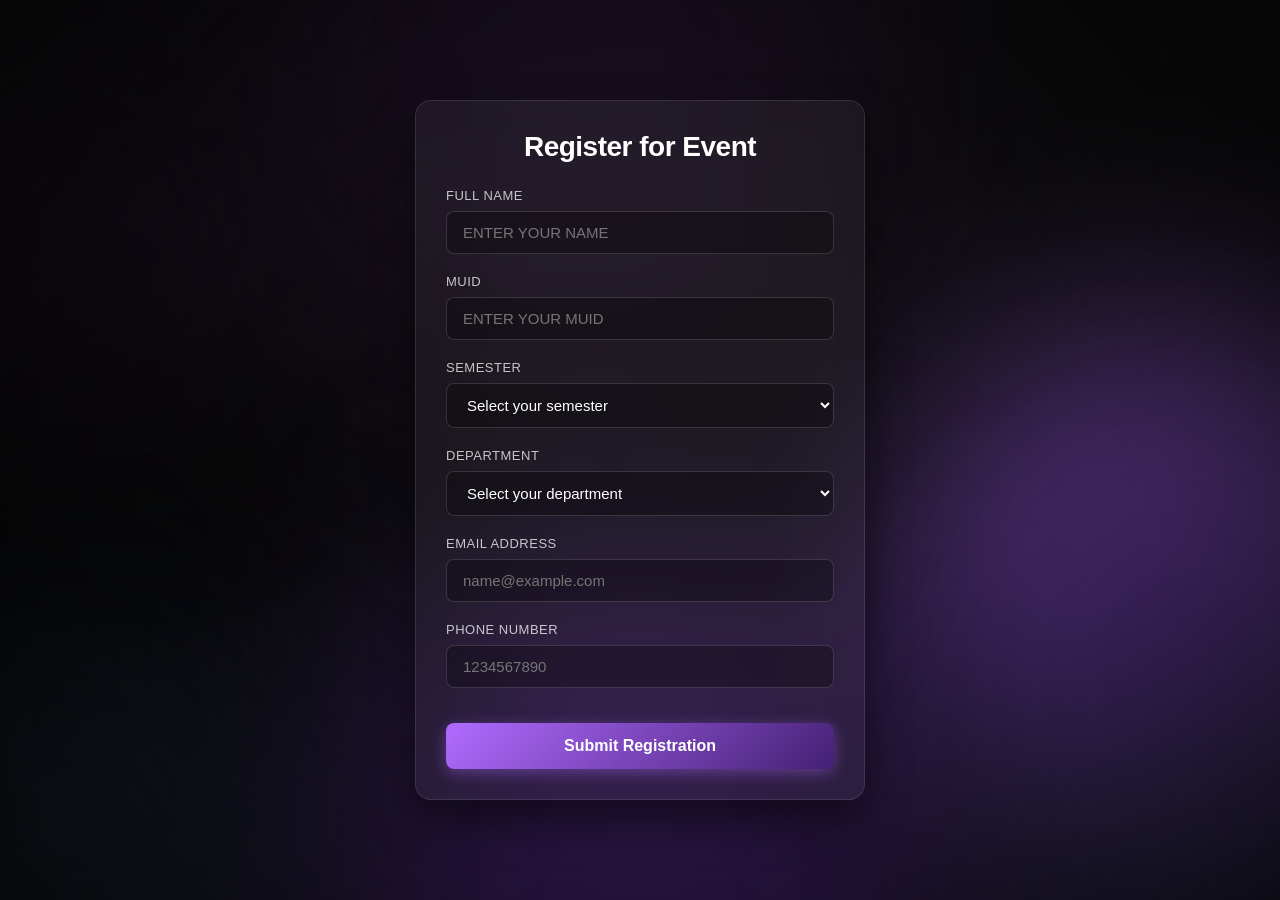
==== register.html @ e70f65ab "Add files via upload" ====
<!DOCTYPE html>
<html lang="en">
<head>
  <meta charset="UTF-8">
  <meta name="viewport" content="width=device-width, initial-scale=1.0">
  <title>REGISTER</title>
  <link rel="stylesheet" href="styles.css">
</head>
<body>

  <div class="container">
    <div id="blob1" class="blob"></div>
    <div id="blob2" class="blob"></div>
    <div id="blob3" class="blob"></div>
    <div id="blob4" class="blob"></div>
    <div id="blob5" class="blob"></div>
    <div id="blob6" class="blob"></div>
    <div id="blob7" class="blob"></div>
    <div id="blob8" class="blob"></div>
  </div>

  <div class="form-container">
    <h2 id="form-title">Student Details Form</h2>
    
    <form id="studentRegisterForm">
      <input type="hidden" id="eventName" name="eventName">
      <input type="hidden" id="eventCategory" name="eventCategory">
        
      <div class="form-group">
        <label for="name">Full Name</label>
        <input type="text" id="name" name="name" placeholder="ENTER YOUR NAME" required>
      </div>

      <div class="form-group">
        <label for="muid">MUID</label>
        <input type="text" id="muid" name="muid" placeholder="ENTER YOUR MUID" required>
      </div>

      <div class="form-group">
        <label for="semester">Semester</label>
        <select id="semester" name="semester" required>
          <option value="" disabled selected>Select your semester</option>
          <option value="S1">S1</option>
          <option value="S2">S2</option>
          <option value="S3">S3</option>
          <option value="S4">S4</option>
          <option value="S5">S5</option>
          <option value="S6">S6</option>
          <option value="S7">S7</option>
          <option value="S8">S8</option>
        </select>
      </div>

      <div class="form-group">
        <label for="department">Department</label>
        <select id="department" name="department" required>
          <option value="" disabled selected>Select your department</option>
          <option value="CSD">CSD</option>
          <option value="EC">EC</option>
          <option value="AE">AE</option>
          <option value="CE">CE</option>
          <option value="MECH">MECH</option>
        </select>
      </div>

      <div class="form-group">
        <label for="email">Email Address</label>
        <input type="email" id="email" name="email" placeholder="name@example.com" required>
      </div>

      <div class="form-group">
        <label for="phone">Phone Number</label>
        <input type="tel" id="phone" name="phone" placeholder="1234567890" pattern="[0-9]{10}" title="Please enter a valid 10-digit phone number" required>
      </div>

      <button type="submit" id="submitBtn">Submit Registration</button>
    </form>
    
    <p id="successToast" style="color: #00e676; text-align: center; margin-top: 15px; display: none; font-weight: 600;">
      Registration saved to database matrix!
    </p>
  </div>

  <script>
    // 1. EXTRACT EVENT PARAMETERS PUSHED FROM MAIN CARD DASHBOARD
    const urlParams = new URLSearchParams(window.location.search);
    const eventName = urlParams.get('name') || "Event";
    const eventCategory = urlParams.get('cat') || "Tech"; 

    // Inject parameters into form text and hidden inputs
    document.getElementById('form-title').innerText = `Register for ${eventName}`;
    document.getElementById('eventName').value = eventName;
    document.getElementById('eventCategory').value = eventCategory;

    // 2. DISPATCH FORM OBJECT DIRECTLY TO GOOGLE SHEETS
    const BACKEND_URL = 'https://script.google.com/macros/s/AKfycbz1YLQO2w8bwQ8GNweSL10hmGk7LfmsLa-3VW8U76nuwHiRft1mTZz8T8WTAPWBjPbb/exec'; 
    
    const form = document.getElementById('studentRegisterForm');
    const submitBtn = document.getElementById('submitBtn');
    const toast = document.getElementById('successToast');

    form.addEventListener('submit', event => {
      event.preventDefault(); 
      
      submitBtn.disabled = true;
      submitBtn.innerText = "Processing submission...";

      // Transmit all inputs via POST to the Google script route
      fetch(BACKEND_URL, { method: 'POST', body: new FormData(form) })
        .then(res => {
          submitBtn.innerText = "Submitted Successfully!";
          toast.style.display = "block";
          form.reset(); 
        })
        .catch(err => {
          console.error("Transmission fault logged:", err.message);
          submitBtn.disabled = false;
          submitBtn.innerText = "Retry Submission";
        });
    });
  </script>
</body>
</html>
---- styles.css ----
/* ============================= */
/* GLOBAL RESET */
/* ============================= */
* {
  margin: 0;
  padding: 0;
  box-sizing: border-box;
  font-family: "Segoe UI", -apple-system, BlinkMacSystemFont, Roboto, sans-serif;
}

body {
  background: #0d0d0d;
  color: #ffffff;
  min-height: 100vh;
  overflow-x: hidden;
}

body::after {
  content: "";
  position: fixed;
  inset: 0;
  background: radial-gradient(circle at center, transparent 30%, rgba(0, 0, 0, 0.6) 100%);
  pointer-events: none;
  z-index: 0;
}

/* ============================= */
/* SMART ALIGNMENT LOGIC */
/* ============================= */
/* Applies center alignment ONLY to the registration page body (which has no dashboard wrapper) */
body:not(:has(.dashboard-wrapper)) {
  display: flex;
  justify-content: center;
  align-items: center;
  padding: 40px 20px;
}

/* ============================= */
/* BACKGROUND CONTAINER (BLOBS) */
/* ============================= */
.container {
  position: fixed;
  width: 100vw;
  height: 100vh;
  overflow: hidden;
  z-index: -1;
  top: 0;
  left: 0;
}

.blob {
  position: absolute;
  border-radius: 50%;
  filter: blur(120px);
  opacity: 0.6;
  animation: flow 25s ease-in-out infinite alternate;
}

/* BLOB COORDINATE MATRICES */
#blob1 { width: 650px; height: 650px; top: -250px; left: 20%; background: #261431; }
#blob2 { width: 500px; height: 500px; top: 40%; left: -180px; background: #000000; }
#blob3 { width: 520px; height: 520px; top: 35%; right: -180px; background: #b06bff; }
#blob4 { width: 700px; height: 700px; bottom: -350px; left: 50%; transform: translateX(-50%); background: #452074; }
#blob5 { width: 450px; height: 450px; bottom: -150px; left: -150px; background: #1e293b; }
#blob6 { width: 450px; height: 450px; bottom: -150px; right: -150px; background: #1e293b; }
#blob7 { width: 300px; height: 300px; top: 10%; left: -50px; background: #261431; }
#blob8 { width: 350px; height: 350px; bottom: 10%; right: -50px; background: #452074; }

@keyframes flow {
  0%   { transform: translate(0, 0) scale(1); }
  25%  { transform: translate(50px, -40px) scale(1.1); }
  50%  { transform: translate(-40px, 60px) scale(1.15); }
  75%  { transform: translate(40px, 30px) scale(1.05); }
  100% { transform: translate(-30px, -30px) scale(1); }
}

/* ============================= */
/* DASHBOARD LAYOUT & HEADERS */
/* ============================= */
.dashboard-wrapper {
  max-width: 1200px;
  margin: 0 auto;
  padding: 60px 20px;
  position: relative;
  z-index: 1;
  width: 100%;
}

.dashboard-header {
  text-align: center;
  margin-bottom: 50px;
}

.dashboard-header h1 {
  font-size: 42px;
  font-weight: 800;
  letter-spacing: -1px;
  margin-bottom: 12px;
  background: linear-gradient(135deg, #ffffff, #b06bff);
  -webkit-background-clip: text;
  -webkit-text-fill-color: transparent;
}

.dashboard-header p {
  font-size: 16px;
  color: rgba(255, 255, 255, 0.6);
  max-width: 600px;
  margin: 0 auto;
}

/* ============================= */
/* RESPONSIVE EVENTS GRID */
/* ============================= */
.events-grid {
  display: grid;
  grid-template-columns: repeat(auto-fit, minmax(320px, 1fr));
  gap: 30px;
  width: 100%;
}

/* ============================= */
/* PREMIUM GLASSMORPHISM EVENT CARDS */
/* ============================= */
.event-card {
  background: rgba(255, 255, 255, 0.04);
  backdrop-filter: blur(16px);
  -webkit-backdrop-filter: blur(16px);
  border: 1px solid rgba(255, 255, 255, 0.08);
  border-radius: 16px;
  overflow: hidden;
  position: relative;
  display: flex;
  flex-direction: column;
  box-shadow: 0 15px 35px rgba(0, 0, 0, 0.4);
  transition: transform 0.4s cubic-bezier(0.25, 1, 0.5, 1), border-color 0.4s ease, box-shadow 0.4s ease;
}

.event-card:hover {
  transform: translateY(-8px);
  border-color: rgba(176, 107, 255, 0.4);
  box-shadow: 0 20px 40px rgba(176, 107, 255, 0.15);
}

.event-content {
  padding: 30px;
  display: flex;
  flex-direction: column;
  flex-grow: 1;
}

.event-date {
  font-size: 12px;
  text-transform: uppercase;
  letter-spacing: 1.5px;
  color: #b06bff;
  font-weight: 700;
  margin-bottom: 10px;
}

.event-card h3 {
  font-size: 22px;
  font-weight: 700;
  margin-bottom: 12px;
  color: #ffffff;
}

.event-card p {
  font-size: 14px;
  color: rgba(255, 255, 255, 0.7);
  line-height: 1.6;
  margin-bottom: 25px;
  flex-grow: 1;
}

/* CATEGORY BADGES */
.badge {
  position: absolute;
  top: 25px;
  right: 30px;
  padding: 4px 12px;
  border-radius: 20px;
  font-size: 11px;
  font-weight: 700;
  text-transform: uppercase;
  letter-spacing: 0.5px;
}

.badge.tech { background: rgba(176, 107, 255, 0.15); color: #b06bff; border: 1px solid rgba(176, 107, 255, 0.3); }
.badge.design { background: rgba(0, 184, 212, 0.15); color: #00b8d4; border: 1px solid rgba(0, 184, 212, 0.3); }
.badge.keynote { background: rgba(0, 230, 118, 0.15); color: #00e676; border: 1px solid rgba(0, 230, 118, 0.3); }

.event-footer {
  display: flex;
  align-items: center;
  justify-content: space-between;
  margin-top: auto;
  gap: 15px;
}

.event-price {
  font-size: 18px;
  font-weight: 700;
  color: #ffffff;
}

.register-btn {
  padding: 10px 20px;
  font-size: 14px;
  font-weight: 600;
  color: #ffffff;
  background: linear-gradient(135deg, #b06bff, #452074);
  border: none;
  border-radius: 8px;
  cursor: pointer;
  box-shadow: 0 4px 12px rgba(176, 107, 255, 0.3);
  transition: all 0.3s ease;
}

.register-btn:hover {
  transform: scale(1.05);
  box-shadow: 0 6px 15px rgba(176, 107, 255, 0.5);
  filter: brightness(1.15);
}

/* ============================= */
/* MODERN GLASSMORPHISM FORM */
/* ============================= */
.form-container {
  width: 100%;
  max-width: 450px;
  padding: 30px;
  border-radius: 16px;
  position: relative;
  z-index: 1;
  background: rgba(255, 255, 255, 0.05);
  backdrop-filter: blur(16px);
  -webkit-backdrop-filter: blur(16px);
  border: 1px solid rgba(255, 255, 255, 0.1);
  box-shadow: 0 20px 40px rgba(0, 0, 0, 0.5);
}

h2 {
  font-size: 28px;
  font-weight: 700;
  margin-bottom: 25px;
  color: #ffffff;
  text-align: center;
  letter-spacing: -0.5px;
}

.form-group {
  margin-bottom: 20px;
}

label {
  display: block;
  margin-bottom: 8px;
  font-size: 13px;
  font-weight: 500;
  color: rgba(255, 255, 255, 0.75);
  text-transform: uppercase;
  letter-spacing: 0.5px;
}

input[type="text"],
input[type="email"],
input[type="tel"],
select {
  width: 100%;
  padding: 12px 16px;
  font-size: 15px;
  color: #ffffff;
  background: rgba(0, 0, 0, 0.3);
  border: 1px solid rgba(255, 255, 255, 0.15);
  border-radius: 8px;
  box-sizing: border-box;
  transition: all 0.3s ease;
}

select option {
  background-color: #1a1a1a;
  color: #fff;
}

input:focus, 
select:focus {
  outline: none;
  border-color: #b06bff;
  background: rgba(0, 0, 0, 0.5);
  box-shadow: 0 0 12px rgba(176, 107, 255, 0.3);
}

button[type="submit"] {
  width: 100%;
  padding: 14px;
  margin-top: 15px;
  font-size: 16px;
  font-weight: 600;
  color: #ffffff;
  background: linear-gradient(135deg, #b06bff, #452074);
  border: none;
  border-radius: 8px;
  cursor: pointer;
  box-shadow: 0 4px 15px rgba(176, 107, 255, 0.4);
  transition: all 0.3s cubic-bezier(0.25, 0.8, 0.25, 1);
}

button[type="submit"]:hover {
  transform: translateY(-2px);
  box-shadow: 0 6px 20px rgba(176, 107, 255, 0.6);
  filter: brightness(1.1);
}

button[type="submit"]:active {
  transform: translateY(1px);
}
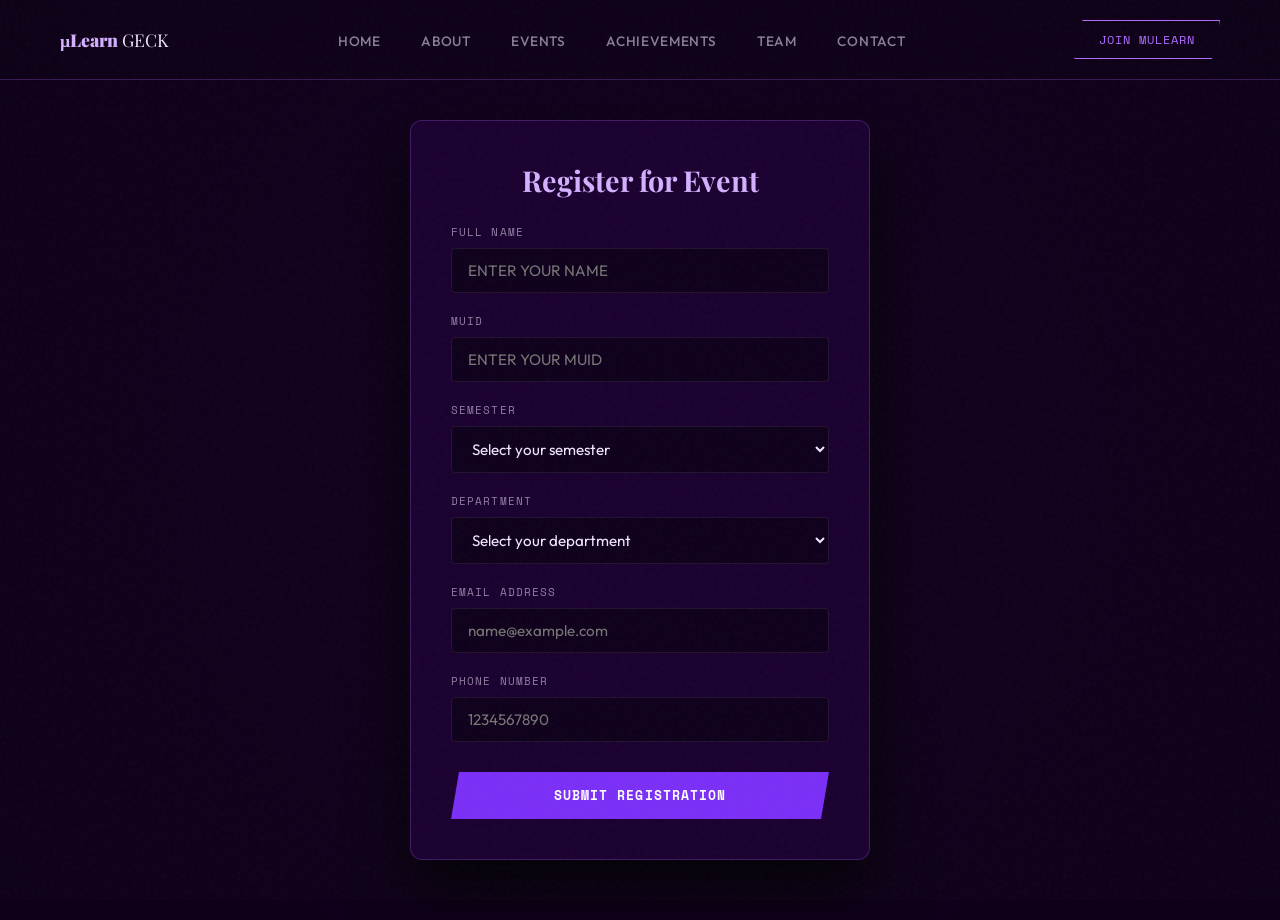
==== commit 58eeabc7: "Update register.html" ====
--- a/register.html
+++ b/register.html
@@ -3,26 +3,31 @@
 <head>
   <meta charset="UTF-8">
   <meta name="viewport" content="width=device-width, initial-scale=1.0">
-  <title>REGISTER</title>
+  <title>µLearn GECK – Event Registration</title>
   <link rel="stylesheet" href="styles.css">
 </head>
-<body>
+<body class="register-body-wrapper">
 
-  <div class="container">
-    <div id="blob1" class="blob"></div>
-    <div id="blob2" class="blob"></div>
-    <div id="blob3" class="blob"></div>
-    <div id="blob4" class="blob"></div>
-    <div id="blob5" class="blob"></div>
-    <div id="blob6" class="blob"></div>
-    <div id="blob7" class="blob"></div>
-    <div id="blob8" class="blob"></div>
-  </div>
+  <!-- Fixed Navigation Bar for Visual Continuity -->
+  <nav>
+    <a class="nav-brand" href="index.html#home">µLearn <span>GECK</span></a>
+    <ul class="nav-links">
+      <li><a href="index.html#home">Home</a></li>
+      <li><a href="index.html#about">About</a></li>
+      <li><a href="index.html#events">Events</a></li>
+      <li><a href="index.html#achievements">Achievements</a></li>
+      <li><a href="index.html#team">Team</a></li>
+      <li><a href="index.html#contact">Contact</a></li>
+    </ul>
+    <a class="nav-cta" href="https://mulearn.org" target="_blank">Join MuLearn</a>
+  </nav>
 
+  <!-- Glassmorphic Registration Form Wrapper -->
   <div class="form-container">
     <h2 id="form-title">Student Details Form</h2>
     
     <form id="studentRegisterForm">
+      <!-- Hidden inputs populated dynamically from index parameters -->
       <input type="hidden" id="eventName" name="eventName">
       <input type="hidden" id="eventCategory" name="eventCategory">
         
@@ -76,23 +81,22 @@
       <button type="submit" id="submitBtn">Submit Registration</button>
     </form>
     
-    <p id="successToast" style="color: #00e676; text-align: center; margin-top: 15px; display: none; font-weight: 600;">
+    <p id="successToast" style="color: #00e676; text-align: center; margin-top: 15px; display: none; font-weight: 600; font-family: 'Space Mono', monospace; font-size: 0.85rem;">
       Registration saved to database matrix!
     </p>
   </div>
 
   <script>
-    // 1. EXTRACT EVENT PARAMETERS PUSHED FROM MAIN CARD DASHBOARD
+    // Extract parameters passed from carousel click events
     const urlParams = new URLSearchParams(window.location.search);
     const eventName = urlParams.get('name') || "Event";
     const eventCategory = urlParams.get('cat') || "Tech"; 
 
-    // Inject parameters into form text and hidden inputs
-    document.getElementById('form-title').innerText = `Register for ${eventName}`;
-    document.getElementById('eventName').value = eventName;
-    document.getElementById('eventCategory').value = eventCategory;
+    // Update dynamic text metrics safely
+    document.getElementById('form-title').innerText = `Register for ${decodeURIComponent(eventName)}`;
+    document.getElementById('eventName').value = decodeURIComponent(eventName);
+    document.getElementById('eventCategory').value = decodeURIComponent(eventCategory);
 
-    // 2. DISPATCH FORM OBJECT DIRECTLY TO GOOGLE SHEETS
     const BACKEND_URL = 'https://script.google.com/macros/s/AKfycbz1YLQO2w8bwQ8GNweSL10hmGk7LfmsLa-3VW8U76nuwHiRft1mTZz8T8WTAPWBjPbb/exec'; 
     
     const form = document.getElementById('studentRegisterForm');
@@ -104,20 +108,38 @@
       
       submitBtn.disabled = true;
       submitBtn.innerText = "Processing submission...";
+      submitBtn.style.opacity = "0.6";
 
-      // Transmit all inputs via POST to the Google script route
-      fetch(BACKEND_URL, { method: 'POST', body: new FormData(form) })
-        .then(res => {
-          submitBtn.innerText = "Submitted Successfully!";
-          toast.style.display = "block";
-          form.reset(); 
-        })
-        .catch(err => {
-          console.error("Transmission fault logged:", err.message);
-          submitBtn.disabled = false;
-          submitBtn.innerText = "Retry Submission";
-        });
+      // Apps Script often prefers standard URL encoding over multi-part form payloads
+      const encodedPayload = new URLSearchParams(new FormData(form));
+
+      fetch(BACKEND_URL, { 
+        method: 'POST', 
+        mode: 'no-cors', // Added to bypass CORS pre-flight handshake limits on standard Apps Script URLs
+        headers: { 'Content-Type': 'application/x-www-form-urlencoded' },
+        body: encodedPayload 
+      })
+      .then(() => {
+        submitBtn.innerText = "Submitted Successfully!";
+        toast.style.display = "block";
+        
+        // Gracefully clean inputs without destroying metadata state variables
+        form.reset();
+        document.getElementById('eventName').value = decodeURIComponent(eventName);
+        document.getElementById('eventCategory').value = decodeURIComponent(eventCategory);
+
+        // Auto-return tracking context smoothly after application load
+        setTimeout(() => {
+          window.location.href = "index.html#events";
+        }, 2000);
+      })
+      .catch(err => {
+        console.error("Error logging submission:", err.message);
+        submitBtn.disabled = false;
+        submitBtn.style.opacity = "1";
+        submitBtn.innerText = "Retry Submission";
+      });
     });
   </script>
 </body>
-</html>+</html>
--- a/styles.css
+++ b/styles.css
@@ -1,316 +1,709 @@
-/* ============================= */
-/* GLOBAL RESET */
-/* ============================= */
-* {
-  margin: 0;
-  padding: 0;
-  box-sizing: border-box;
-  font-family: "Segoe UI", -apple-system, BlinkMacSystemFont, Roboto, sans-serif;
-}
+@import url('https://fonts.googleapis.com/css2?family=Playfair+Display:wght@400;700;900&family=Outfit:wght@300;400;500;600;700&family=Space+Mono:wght@400;700&display=swap');
+   
+:root {
+  --purple-deep: #2d0057;
+  --purple-mid: #7b2ff7;
+  --purple-light: #b06bff;
+  --lavender: #d4b0ff;
+  --soft: #ede0ff;
+  --white: #fff;
+  --bg: #0e0018;
+  --bg-2: #130020;
+  --bg-3: #1a0030;
+  --glass: rgba(255,255,255,0.07);
+  --glass-border: rgba(255,255,255,0.14);
+  --glass-hover: rgba(255,255,255,0.12);
+  --text: #f0e8ff;
+  --text-muted: rgba(240,232,255,0.55);
+  --border: rgba(176,107,255,0.25);
+  --border-soft: rgba(255,255,255,0.08);
+}
+
+*, *::before, *::after { box-sizing: border-box; margin: 0; padding: 0; }
+html { scroll-behavior: smooth; }
 
 body {
-  background: #0d0d0d;
-  color: #ffffff;
-  min-height: 100vh;
+  font-family: 'Outfit', sans-serif;
+  background: var(--bg);
+  color: var(--text);
   overflow-x: hidden;
 }
 
-body::after {
-  content: "";
+body::before {
+  content: '';
   position: fixed;
   inset: 0;
-  background: radial-gradient(circle at center, transparent 30%, rgba(0, 0, 0, 0.6) 100%);
+  background-image: url("data:image/svg+xml,%3Csvg viewBox='0 0 256 256' xmlns='http://www.w3.org/2000/svg'%3E%3Cfilter id='n'%3E%3CfeTurbulence type='fractalNoise' baseFrequency='0.9' numOctaves='4' stitchTiles='stitch'/%3E%3C/filter%3E%3Crect width='100%25' height='100%25' filter='url(%23n)' opacity='1'/%3E%3C/svg%3E");
+  opacity: 0.03;
   pointer-events: none;
-  z-index: 0;
-}
-
-/* ============================= */
-/* SMART ALIGNMENT LOGIC */
-/* ============================= */
-/* Applies center alignment ONLY to the registration page body (which has no dashboard wrapper) */
-body:not(:has(.dashboard-wrapper)) {
+  z-index: 9999;
+}
+
+/* Target registration body container cleanly for alignment layout overrides */
+.register-body-wrapper {
   display: flex;
   justify-content: center;
   align-items: center;
-  padding: 40px 20px;
-}
-
-/* ============================= */
-/* BACKGROUND CONTAINER (BLOBS) */
-/* ============================= */
-.container {
+  min-height: 100vh;
+  padding: 120px 20px 60px;
+  background-image: radial-gradient(circle at center, var(--bg-2) 0%, var(--bg) 100%);
+}
+
+::-webkit-scrollbar { width: 4px; }
+::-webkit-scrollbar-track { background: var(--bg); }
+::-webkit-scrollbar-thumb { background: var(--purple-mid); border-radius: 99px; }
+
+/* ─── NAVBAR ─── */
+nav {
   position: fixed;
-  width: 100vw;
-  height: 100vh;
-  overflow: hidden;
-  z-index: -1;
-  top: 0;
-  left: 0;
-}
-
-.blob {
-  position: absolute;
-  border-radius: 50%;
-  filter: blur(120px);
-  opacity: 0.6;
-  animation: flow 25s ease-in-out infinite alternate;
-}
-
-/* BLOB COORDINATE MATRICES */
-#blob1 { width: 650px; height: 650px; top: -250px; left: 20%; background: #261431; }
-#blob2 { width: 500px; height: 500px; top: 40%; left: -180px; background: #000000; }
-#blob3 { width: 520px; height: 520px; top: 35%; right: -180px; background: #b06bff; }
-#blob4 { width: 700px; height: 700px; bottom: -350px; left: 50%; transform: translateX(-50%); background: #452074; }
-#blob5 { width: 450px; height: 450px; bottom: -150px; left: -150px; background: #1e293b; }
-#blob6 { width: 450px; height: 450px; bottom: -150px; right: -150px; background: #1e293b; }
-#blob7 { width: 300px; height: 300px; top: 10%; left: -50px; background: #261431; }
-#blob8 { width: 350px; height: 350px; bottom: 10%; right: -50px; background: #452074; }
-
-@keyframes flow {
-  0%   { transform: translate(0, 0) scale(1); }
-  25%  { transform: translate(50px, -40px) scale(1.1); }
-  50%  { transform: translate(-40px, 60px) scale(1.15); }
-  75%  { transform: translate(40px, 30px) scale(1.05); }
-  100% { transform: translate(-30px, -30px) scale(1); }
-}
-
-/* ============================= */
-/* DASHBOARD LAYOUT & HEADERS */
-/* ============================= */
-.dashboard-wrapper {
-  max-width: 1200px;
-  margin: 0 auto;
-  padding: 60px 20px;
-  position: relative;
-  z-index: 1;
-  width: 100%;
-}
-
-.dashboard-header {
-  text-align: center;
-  margin-bottom: 50px;
-}
-
-.dashboard-header h1 {
-  font-size: 42px;
-  font-weight: 800;
-  letter-spacing: -1px;
-  margin-bottom: 12px;
-  background: linear-gradient(135deg, #ffffff, #b06bff);
-  -webkit-background-clip: text;
-  -webkit-text-fill-color: transparent;
-}
-
-.dashboard-header p {
-  font-size: 16px;
-  color: rgba(255, 255, 255, 0.6);
-  max-width: 600px;
-  margin: 0 auto;
-}
-
-/* ============================= */
-/* RESPONSIVE EVENTS GRID */
-/* ============================= */
-.events-grid {
-  display: grid;
-  grid-template-columns: repeat(auto-fit, minmax(320px, 1fr));
-  gap: 30px;
-  width: 100%;
-}
-
-/* ============================= */
-/* PREMIUM GLASSMORPHISM EVENT CARDS */
-/* ============================= */
-.event-card {
-  background: rgba(255, 255, 255, 0.04);
-  backdrop-filter: blur(16px);
-  -webkit-backdrop-filter: blur(16px);
-  border: 1px solid rgba(255, 255, 255, 0.08);
-  border-radius: 16px;
-  overflow: hidden;
-  position: relative;
-  display: flex;
-  flex-direction: column;
-  box-shadow: 0 15px 35px rgba(0, 0, 0, 0.4);
-  transition: transform 0.4s cubic-bezier(0.25, 1, 0.5, 1), border-color 0.4s ease, box-shadow 0.4s ease;
-}
-
-.event-card:hover {
-  transform: translateY(-8px);
-  border-color: rgba(176, 107, 255, 0.4);
-  box-shadow: 0 20px 40px rgba(176, 107, 255, 0.15);
-}
-
-.event-content {
-  padding: 30px;
-  display: flex;
-  flex-direction: column;
-  flex-grow: 1;
-}
-
-.event-date {
-  font-size: 12px;
-  text-transform: uppercase;
-  letter-spacing: 1.5px;
-  color: #b06bff;
-  font-weight: 700;
-  margin-bottom: 10px;
-}
-
-.event-card h3 {
-  font-size: 22px;
-  font-weight: 700;
-  margin-bottom: 12px;
-  color: #ffffff;
-}
-
-.event-card p {
-  font-size: 14px;
-  color: rgba(255, 255, 255, 0.7);
-  line-height: 1.6;
-  margin-bottom: 25px;
-  flex-grow: 1;
-}
-
-/* CATEGORY BADGES */
-.badge {
-  position: absolute;
-  top: 25px;
-  right: 30px;
-  padding: 4px 12px;
-  border-radius: 20px;
-  font-size: 11px;
-  font-weight: 700;
-  text-transform: uppercase;
-  letter-spacing: 0.5px;
-}
-
-.badge.tech { background: rgba(176, 107, 255, 0.15); color: #b06bff; border: 1px solid rgba(176, 107, 255, 0.3); }
-.badge.design { background: rgba(0, 184, 212, 0.15); color: #00b8d4; border: 1px solid rgba(0, 184, 212, 0.3); }
-.badge.keynote { background: rgba(0, 230, 118, 0.15); color: #00e676; border: 1px solid rgba(0, 230, 118, 0.3); }
-
-.event-footer {
+  top: 0; left: 0; right: 0;
+  z-index: 200;
   display: flex;
   align-items: center;
   justify-content: space-between;
+  padding: 20px 60px;
+  background: rgba(14,0,24,0.72);
+  backdrop-filter: blur(24px);
+  -webkit-backdrop-filter: blur(24px);
+  border-bottom: 1px solid var(--border);
+  animation: navIn 0.9s cubic-bezier(.23,1,.32,1) both;
+}
+@keyframes navIn { from { transform: translateY(-100%); opacity:0; } to { transform: none; opacity:1; } }
+
+.nav-brand {
+  font-family: 'Playfair Display', serif;
+  font-weight: 900;
+  font-size: 1.1rem;
+  color: var(--lavender);
+  text-decoration: none;
+}
+.nav-brand span { color: var(--text); font-weight: 400; }
+
+.nav-links { display: flex; gap: 40px; list-style: none; }
+.nav-links a {
+  color: var(--text-muted);
+  text-decoration: none;
+  font-size: 0.85rem;
+  font-weight: 500;
+  letter-spacing: 0.06em;
+  text-transform: uppercase;
+  transition: color 0.2s;
+  position: relative;
+}
+.nav-links a::after {
+  content: '';
+  position: absolute;
+  bottom: -4px; left: 0; right: 100%;
+  height: 1px;
+  background: var(--lavender);
+  transition: right 0.3s cubic-bezier(.23,1,.32,1);
+}
+.nav-links a:hover { color: var(--lavender); }
+.nav-links a:hover::after { right: 0; }
+
+.nav-cta {
+  font-family: 'Space Mono', monospace;
+  font-size: 0.75rem;
+  padding: 10px 24px;
+  border: 1px solid var(--purple-light);
+  color: var(--purple-light);
+  text-decoration: none;
+  letter-spacing: 0.08em;
+  text-transform: uppercase;
+  transition: all 0.25s;
+  clip-path: polygon(8px 0%, 100% 0%, calc(100% - 8px) 100%, 0% 100%);
+}
+.nav-cta:hover { background: var(--purple-mid); color: var(--white); border-color: var(--purple-mid); }
+
+/* ─── HERO ─── */
+#home {
+  min-height: 100vh;
+  display: grid;
+  place-items: center;
+  padding: 140px 60px 100px;
+  position: relative;
+  overflow: hidden;
+}
+
+.hero-grid-bg {
+  position: absolute;
+  inset: 0;
+  background-image:
+    linear-gradient(rgba(176,107,255,0.08) 1px, transparent 1px),
+    linear-gradient(90deg, rgba(176,107,255,0.08) 1px, transparent 1px);
+  background-size: 60px 60px;
+  mask-image: radial-gradient(ellipse 70% 60% at 50% 50%, black 30%, transparent 100%);
+}
+
+.hero-orb {
+  position: absolute;
+  border-radius: 50%;
+  filter: blur(100px);
+  animation: pulse 6s ease-in-out infinite alternate;
+}
+.orb-1 { width: 700px; height: 700px; background: rgba(123,47,247,0.25); top: -200px; right: -150px; }
+.orb-2 { width: 500px; height: 500px; background: rgba(45,0,87,0.55); bottom: -100px; left: -100px; animation-delay: -3s; }
+.orb-3 { width: 300px; height: 300px; background: rgba(176,107,255,0.15); top: 40%; left: 10%; animation-delay: -5s; }
+@keyframes pulse { from { transform: scale(1); } to { transform: scale(1.08); } }
+
+.stars { position: absolute; inset: 0; pointer-events: none; overflow: hidden; }
+.star {
+  position: absolute;
+  background: white;
+  border-radius: 50%;
+  animation: twinkle 3s ease-in-out infinite alternate;
+}
+@keyframes twinkle { from { opacity: 0.15; transform: scale(0.8); } to { opacity: 0.9; transform: scale(1.3); } }
+
+.hero-inner { position: relative; z-index: 2; text-align: center; max-width: 900px; }
+
+.hero-eyebrow {
+  display: inline-flex;
+  align-items: center;
+  gap: 10px;
+  font-family: 'Space Mono', monospace;
+  font-size: 0.7rem;
+  letter-spacing: 0.2em;
+  text-transform: uppercase;
+  color: var(--lavender);
+  border: 1px solid var(--border);
+  background: var(--glass);
+  backdrop-filter: blur(10px);
+  padding: 8px 20px;
+  margin-bottom: 36px;
+  animation: riseIn 0.9s 0.3s both;
+}
+.hero-eyebrow::before, .hero-eyebrow::after { content: ''; width: 16px; height: 1px; background: var(--lavender); opacity: 0.5; }
+
+.hero-title {
+  font-family: 'Playfair Display', serif;
+  font-weight: 900;
+  font-size: clamp(3rem, 8vw, 6.5rem);
+  line-height: 1.02;
+  letter-spacing: -0.02em;
+  animation: riseIn 0.9s 0.45s both;
+}
+.hero-title .italic { font-style: italic; color: var(--lavender); }
+.hero-title .block { display: block; }
+
+.hero-sub {
+  margin-top: 28px;
+  font-size: 1.05rem;
+  color: var(--text-muted);
+  line-height: 1.7;
+  animation: riseIn 0.9s 0.6s both;
+  font-weight: 300;
+}
+
+.hero-cta {
+  margin-top: 48px;
+  display: flex;
+  gap: 16px;
+  justify-content: center;
+  flex-wrap: wrap;
+  animation: riseIn 0.9s 0.75s both;
+}
+
+.btn-primary {
+  font-family: 'Space Mono', monospace;
+  font-size: 0.75rem;
+  letter-spacing: 0.1em;
+  text-transform: uppercase;
+  padding: 14px 36px;
+  background: var(--purple-mid);
+  color: var(--white);
+  text-decoration: none;
+  clip-path: polygon(10px 0%, 100% 0%, calc(100% - 10px) 100%, 0% 100%);
+  transition: all 0.25s;
+  border: 1px solid transparent;
+}
+.btn-primary:hover { background: var(--purple-deep); border-color: var(--purple-light); transform: translateY(-2px); box-shadow: 0 10px 30px rgba(123,47,247,0.4); }
+
+.btn-ghost {
+  font-family: 'Space Mono', monospace;
+  font-size: 0.75rem;
+  letter-spacing: 0.1em;
+  text-transform: uppercase;
+  padding: 14px 36px;
+  border: 1px solid var(--glass-border);
+  background: var(--glass);
+  backdrop-filter: blur(10px);
+  color: var(--text);
+  text-decoration: none;
+  clip-path: polygon(10px 0%, 100% 0%, calc(100% - 10px) 100%, 0% 100%);
+  transition: all 0.25s;
+}
+.btn-ghost:hover { border-color: var(--lavender); color: var(--lavender); transform: translateY(-2px); }
+
+@keyframes riseIn { from { opacity:0; transform: translateY(30px); } to { opacity:1; transform:none; } }
+
+/* scroll hint */
+.hero-scroll {
+  position: absolute;
+  bottom: 40px; left: 50%;
+  transform: translateX(-50%);
+  display: flex; flex-direction: column; align-items: center; gap: 8px;
+  font-family: 'Space Mono', monospace;
+  font-size: 0.62rem;
+  letter-spacing: 0.15em;
+  text-transform: uppercase;
+  color: var(--text-muted);
+  animation: riseIn 1s 1.2s both;
+}
+.scroll-track { width: 1px; height: 50px; background: var(--border-soft); position: relative; overflow: hidden; }
+.scroll-track::after {
+  content: '';
+  position: absolute;
+  top: -20px; left: 0; width: 1px; height: 20px;
+  background: var(--lavender);
+  animation: scrollLine 1.5s ease-in-out infinite;
+}
+@keyframes scrollLine { from { top: -20px; } to { top: 60px; } }
+
+/* ─── LAYOUT ─── */
+.wrap { max-width: 1200px; margin: 0 auto; padding: 100px 60px; }
+
+.section-eyebrow {
+  font-family: 'Space Mono', monospace;
+  font-size: 0.68rem;
+  letter-spacing: 0.2em;
+  text-transform: uppercase;
+  color: var(--lavender);
+  margin-bottom: 12px;
+  display: flex; align-items: center; gap: 12px;
+}
+.section-eyebrow::before { content: ''; display: inline-block; width: 30px; height: 1px; background: var(--lavender); }
+
+.section-heading {
+  font-family: 'Playfair Display', serif;
+  font-weight: 900;
+  font-size: clamp(2rem, 4vw, 3.2rem);
+  letter-spacing: -0.02em;
+  line-height: 1.1;
+  margin-bottom: 32px;
+}
+.section-heading .accent { color: var(--lavender); font-style: italic; }
+
+/* ─── ABOUT ─── */
+#about { background: var(--bg-2); }
+
+.about-layout {
+  display: grid;
+  grid-template-columns: 1fr 1fr;
+  gap: 80px;
+  align-items: center;
+}
+
+.about-text p { color: var(--text-muted); line-height: 1.9; font-size: 1rem; font-weight: 300; margin-bottom: 20px; }
+.about-text p strong { color: var(--text); font-weight: 600; }
+
+.about-pillars { display: grid; gap: 14px; }
+
+.pillar {
+  border: 1px solid var(--border-soft);
+  padding: 20px 24px;
+  position: relative;
+  overflow: hidden;
+  background: var(--glass);
+  backdrop-filter: blur(8px);
+  transition: border-color 0.3s, background 0.3s;
+}
+.pillar::before {
+  content: '';
+  position: absolute;
+  top: 0; left: 0; width: 3px; height: 100%;
+  background: linear-gradient(180deg, var(--purple-mid), var(--lavender));
+  transform: scaleY(0); transform-origin: top;
+  transition: transform 0.35s cubic-bezier(.23,1,.32,1);
+}
+.pillar:hover { border-color: var(--border); background: var(--glass-hover); }
+.pillar:hover::before { transform: scaleY(1); }
+.pillar-icon { font-size: 1.3rem; margin-bottom: 7px; }
+.pillar-title { font-weight: 600; font-size: 0.97rem; margin-bottom: 4px; }
+.pillar-text { color: var(--text-muted); font-size: 0.87rem; line-height: 1.6; }
+
+/* ─── EVENTS SLIDESHOW ─── */
+#events { background: var(--bg); }
+
+.slideshow-wrap {
+  position: relative;
+  margin-top: 10px;
+  overflow: hidden;
+  border: 1px solid var(--border-soft);
+}
+
+.slides-track {
+  display: flex;
+  width: 100%;
+}
+
+.slide {
+  min-width: 100%;
+  width: 100%;
+  display: none; /* Block collapsing conflicts */
+  grid-template-columns: 1fr 1fr;
+  opacity: 0;
+}
+
+.slide.active {
+  display: grid;
+  opacity: 1;
+  animation: slideFadeIn 0.4s ease-in-out forwards;
+}
+@keyframes slideFadeIn { from { opacity: 0; } to { opacity: 1; } }
+
+.slide-img-wrap {
+  position: relative;
+  height: 420px;
+  overflow: hidden;
+  background: var(--bg-3);
+}
+.slide-img-wrap::after {
+  content: '';
+  position: absolute; inset: 0;
+  background: linear-gradient(90deg, transparent 60%, var(--bg));
+  pointer-events: none;
+}
+.slide-img {
+  width: 100%;
+  height: 100%;
+  object-fit: contain;
+  display: block;
+  transition: transform 0.8s cubic-bezier(.23,1,.32,1);
+}
+
+.slide-placeholder {
+  width: 100%; height: 420px;
+  display: flex; align-items: center; justify-content: center;
+  font-size: 5rem;
+}
+
+.slide-content {
+  display: flex;
+  flex-direction: column;
+  justify-content: center;
+  padding: 52px 52px 52px 44px;
+  background: var(--bg);
+}
+
+.slide-index {
+  font-family: 'Space Mono', monospace;
+  font-size: 0.62rem;
+  letter-spacing: 0.2em;
+  color: var(--text-muted);
+  margin-bottom: 16px;
+}
+.slide-cat {
+  font-family: 'Space Mono', monospace;
+  font-size: 0.65rem;
+  letter-spacing: 0.18em;
+  text-transform: uppercase;
+  color: var(--lavender);
+  margin-bottom: 12px;
+}
+.slide-name {
+  font-family: 'Playfair Display', serif;
+  font-weight: 900;
+  font-size: clamp(1.6rem, 3vw, 2.4rem);
+  line-height: 1.15;
+  margin-bottom: 18px;
+}
+.slide-desc {
+  color: var(--text-muted);
+  font-size: 0.95rem;
+  line-height: 1.75;
+  font-weight: 300;
+  margin-bottom: 30px;
+}
+
+.slide-controls {
+  display: flex;
+  align-items: center;
+  gap: 16px;
   margin-top: auto;
-  gap: 15px;
-}
-
-.event-price {
-  font-size: 18px;
-  font-weight: 700;
-  color: #ffffff;
-}
-
+  padding-top: 15px;
+  width: 100%;
+}
+.slide-btn {
+  width: 44px; height: 44px;
+  border: 1px solid var(--border);
+  background: var(--glass);
+  color: var(--text);
+  font-size: 1.1rem;
+  cursor: pointer;
+  display: flex; align-items: center; justify-content: center;
+  transition: all 0.25s;
+  clip-path: polygon(6px 0%, 100% 0%, calc(100% - 6px) 100%, 0% 100%);
+  flex-shrink: 0;
+}
+.slide-btn:hover { background: var(--purple-mid); border-color: var(--purple-mid); }
+
+.slide-dots { display: flex; gap: 8px; align-items: center; }
+.dot {
+  width: 6px; height: 6px;
+  border-radius: 50%;
+  background: var(--border-soft);
+  cursor: pointer;
+  transition: all 0.3s;
+  border: none; padding: 0;
+  display: inline-block;
+}
+.dot.active { background: var(--lavender); width: 22px; border-radius: 3px; }
+
+.slide-counter {
+  font-family: 'Space Mono', monospace;
+  font-size: 0.68rem;
+  color: var(--text-muted);
+  margin-left: auto;
+}
+
+/* ─── DYNAMIC REGISTRATION TRIGGER BUTTON ─── */
 .register-btn {
-  padding: 10px 20px;
-  font-size: 14px;
-  font-weight: 600;
-  color: #ffffff;
-  background: linear-gradient(135deg, #b06bff, #452074);
-  border: none;
-  border-radius: 8px;
+  font-family: 'Space Mono', monospace;
+  font-size: 0.72rem;
+  letter-spacing: 0.08em;
+  text-transform: uppercase;
+  padding: 10px 24px;
+  background: linear-gradient(135deg, var(--purple-mid), var(--purple-deep));
+  color: var(--white);
+  border: 1px solid var(--purple-light);
   cursor: pointer;
-  box-shadow: 0 4px 12px rgba(176, 107, 255, 0.3);
-  transition: all 0.3s ease;
-}
-
+  transition: all 0.25s ease;
+  clip-path: polygon(8px 0%, 100% 0%, calc(100% - 8px) 100%, 0% 100%);
+  margin-left: 15px;
+}
 .register-btn:hover {
-  transform: scale(1.05);
-  box-shadow: 0 6px 15px rgba(176, 107, 255, 0.5);
-  filter: brightness(1.15);
-}
-
-/* ============================= */
-/* MODERN GLASSMORPHISM FORM */
-/* ============================= */
+  background: var(--purple-light);
+  color: var(--bg);
+  transform: translateY(-2px);
+  box-shadow: 0 6px 20px rgba(176,107,255,0.3);
+}
+.register-btn:active { transform: translateY(0); }
+
+/* ─── ACHIEVEMENTS ─── */
+#achievements { background: var(--bg-2); }
+
+.achievements-layout {
+  display: grid;
+  grid-template-columns: 1fr 1fr;
+  gap: 60px;
+  align-items: start;
+}
+
+.stats-grid {
+  display: grid;
+  grid-template-columns: repeat(3, 1fr);
+  gap: 1px;
+  background: var(--border-soft);
+  border: 1px solid var(--border-soft);
+  margin-top: 0;
+}
+
+.stat-cell {
+  background: var(--bg-2);
+  padding: 36px 20px;
+  position: relative; overflow: hidden;
+  transition: background 0.3s;
+  display: flex;
+  flex-direction: column;
+  align-items: center;
+  text-align: center;
+}
+.stat-cell:hover { background: var(--bg-3); }
+.stat-cell::after {
+  content: '';
+  position: absolute; bottom: 0; left: 0; right: 0; height: 2px;
+  background: linear-gradient(90deg, var(--purple-mid), var(--lavender), transparent);
+  transform: scaleX(0); transform-origin: left;
+  transition: transform 0.4s;
+}
+.stat-cell:hover::after { transform: scaleX(1); }
+
+.stat-number {
+  font-family: 'Playfair Display', serif;
+  font-weight: 900; font-size: 2.8rem;
+  background: linear-gradient(135deg, var(--purple-light), var(--lavender));
+  -webkit-background-clip: text; -webkit-text-fill-color: transparent;
+  background-clip: text;
+  line-height: 1; margin-bottom: 8px;
+}
+.stat-label {
+  color: var(--text-muted);
+  font-size: 0.84rem;
+  line-height: 1.5;
+  text-align: center;
+}
+
+.highlights-list { display: flex; flex-direction: column; gap: 14px; }
+
+.highlight-item {
+  display: flex; gap: 18px;
+  padding: 18px 20px;
+  border: 1px solid var(--border-soft);
+  background: var(--glass);
+  align-items: flex-start;
+  transition: border-color 0.3s, background 0.3s;
+}
+.highlight-item:hover { border-color: var(--border); background: var(--glass-hover); }
+
+.highlight-num { font-family: 'Space Mono', monospace; font-size: 0.62rem; color: var(--lavender); opacity: 0.6; padding-top: 3px; flex-shrink: 0; }
+.highlight-text { font-size: 0.93rem; line-height: 1.65; color: var(--text-muted); }
+.highlight-text strong { color: var(--text); font-weight: 600; }
+
+/* ─── TEAM ─── */
+#team { background: var(--bg); }
+
+.team-grid {
+  display: grid;
+  grid-template-columns: repeat(4, 1fr);
+  gap: 20px;
+  margin-top: 48px;
+}
+
+.team-card {
+  border: 1px solid var(--border-soft);
+  overflow: hidden;
+  background: var(--bg-2);
+  transition: border-color 0.3s, transform 0.3s;
+}
+.team-card:hover { border-color: var(--border); transform: translateY(-6px); }
+.team-card:hover .team-photo { transform: scale(1.05); }
+
+.team-photo-wrap { height: 260px; overflow: hidden; background: white; }
+.team-photo { width: 100%; height: 100%; object-fit: contain; display: block; background: white; transition: transform 0.5s cubic-bezier(.23,1,.32,1); }
+.team-photo-placeholder { width: 100%; height: 260px; display: flex; align-items: center; justify-content: center; font-size: 4rem; background: var(--bg-3); }
+
+.team-info { padding: 18px 20px 20px; border-top: 1px solid var(--border-soft); }
+.team-name { font-family: 'Playfair Display', serif; font-weight: 700; font-size: 1.05rem; margin-bottom: 5px; }
+.team-role { font-family: 'Space Mono', monospace; font-size: 0.62rem; letter-spacing: 0.12em; text-transform: uppercase; color: var(--lavender); }
+
+/* ─── CONTACT ─── */
+#contact { background: var(--bg-2); }
+
+.contact-layout {
+  display: grid;
+  grid-template-columns: 1fr 1fr;
+  gap: 60px;
+  align-items: start;
+}
+
+.contact-items { display: flex; flex-direction: column; border: 1px solid var(--border-soft); }
+.contact-item {
+  display: flex; align-items: flex-start; gap: 18px;
+  padding: 22px 24px; border-bottom: 1px solid var(--border-soft);
+  transition: background 0.2s;
+}
+.contact-item:last-child { border-bottom: none; }
+.contact-item:hover { background: var(--glass); }
+.contact-icon { font-size: 1.2rem; flex-shrink: 0; margin-top: 2px; }
+.contact-label { font-family: 'Space Mono', monospace; font-size: 0.62rem; letter-spacing: 0.14em; text-transform: uppercase; color: var(--lavender); margin-bottom: 4px; }
+.contact-value { color: var(--text); font-size: 0.93rem; }
+.contact-value a { color: var(--text); text-decoration: none; border-bottom: 1px solid var(--border-soft); transition: color 0.2s, border-color 0.2s; }
+.contact-value a:hover { color: var(--lavender); border-color: var(--lavender); }
+
+.join-box {
+  border: 1px solid var(--border);
+  padding: 40px;
+  background: var(--glass);
+  backdrop-filter: blur(16px);
+  position: relative; overflow: hidden;
+}
+.join-box::before {
+  content: '';
+  position: absolute; top: 0; left: 0; width: 100%; height: 2px;
+  background: linear-gradient(90deg, var(--purple-mid), var(--lavender), transparent);
+}
+.join-box::after {
+  content: '';
+  position: absolute; bottom: -80px; right: -80px;
+  width: 200px; height: 200px;
+  background: rgba(123,47,247,0.12);
+  border-radius: 50%; filter: blur(50px);
+}
+.join-box h3 { font-family: 'Playfair Display', serif; font-size: 1.8rem; font-weight: 700; margin-bottom: 14px; }
+.join-box h3 span { color: var(--lavender); font-style: italic; }
+.join-box p { color: var(--text-muted); font-size: 0.93rem; line-height: 1.75; margin-bottom: 28px; }
+
+/* ─── DYNAMIC FORMS AND CONTAINERS OVERRIDES ─── */
 .form-container {
   width: 100%;
-  max-width: 450px;
-  padding: 30px;
-  border-radius: 16px;
+  max-width: 460px;
+  padding: 40px;
+  border-radius: 12px;
   position: relative;
-  z-index: 1;
-  background: rgba(255, 255, 255, 0.05);
-  backdrop-filter: blur(16px);
-  -webkit-backdrop-filter: blur(16px);
-  border: 1px solid rgba(255, 255, 255, 0.1);
-  box-shadow: 0 20px 40px rgba(0, 0, 0, 0.5);
-}
-
-h2 {
-  font-size: 28px;
-  font-weight: 700;
-  margin-bottom: 25px;
-  color: #ffffff;
-  text-align: center;
-  letter-spacing: -0.5px;
-}
-
-.form-group {
-  margin-bottom: 20px;
-}
-
-label {
-  display: block;
-  margin-bottom: 8px;
-  font-size: 13px;
-  font-weight: 500;
-  color: rgba(255, 255, 255, 0.75);
-  text-transform: uppercase;
-  letter-spacing: 0.5px;
-}
-
-input[type="text"],
-input[type="email"],
-input[type="tel"],
-select {
-  width: 100%;
-  padding: 12px 16px;
-  font-size: 15px;
-  color: #ffffff;
-  background: rgba(0, 0, 0, 0.3);
-  border: 1px solid rgba(255, 255, 255, 0.15);
-  border-radius: 8px;
-  box-sizing: border-box;
-  transition: all 0.3s ease;
-}
-
-select option {
-  background-color: #1a1a1a;
-  color: #fff;
-}
-
-input:focus, 
-select:focus {
-  outline: none;
-  border-color: #b06bff;
-  background: rgba(0, 0, 0, 0.5);
-  box-shadow: 0 0 12px rgba(176, 107, 255, 0.3);
-}
-
-button[type="submit"] {
-  width: 100%;
-  padding: 14px;
-  margin-top: 15px;
-  font-size: 16px;
-  font-weight: 600;
-  color: #ffffff;
-  background: linear-gradient(135deg, #b06bff, #452074);
-  border: none;
-  border-radius: 8px;
-  cursor: pointer;
-  box-shadow: 0 4px 15px rgba(176, 107, 255, 0.4);
-  transition: all 0.3s cubic-bezier(0.25, 0.8, 0.25, 1);
-}
-
-button[type="submit"]:hover {
-  transform: translateY(-2px);
-  box-shadow: 0 6px 20px rgba(176, 107, 255, 0.6);
-  filter: brightness(1.1);
-}
-
-button[type="submit"]:active {
-  transform: translateY(1px);
-}+  z-index: 5;
+  background: var(--bg-3);
+  border: 1px solid var(--border);
+  box-shadow: 0 30px 60px rgba(0, 0, 0, 0.8);
+}
+.form-container h2 {
+  font-family: 'Playfair Display', serif;
+  font-weight: 700; font-size: 1.8rem;
+  margin-bottom: 25px; text-align: center; color: var(--lavender);
+}
+.form-group { margin-bottom: 20px; }
+.form-container label {
+  display: block; margin-bottom: 8px;
+  font-family: 'Space Mono', monospace; font-size: 0.68rem;
+  letter-spacing: 0.1em; text-transform: uppercase; color: var(--text-muted);
+}
+.form-container input[type="text"],
+.form-container input[type="email"],
+.form-container input[type="tel"],
+.form-container select {
+  width: 100%; padding: 12px 16px;
+  font-family: 'Outfit', sans-serif; font-size: 0.95rem;
+  color: var(--text); background: rgba(0, 0, 0, 0.4);
+  border: 1px solid var(--border-soft); border-radius: 4px;
+  transition: border-color 0.25s, box-shadow 0.25s;
+}
+.form-container select option { background-color: var(--bg-3); color: var(--text); }
+.form-container input:focus, 
+.form-container select:focus {
+  outline: none; border-color: var(--purple-light);
+  box-shadow: 0 0 10px rgba(176, 107, 255, 0.25);
+}
+.form-container button[type="submit"] {
+  width: 100%; padding: 14px; margin-top: 10px;
+  font-family: 'Space Mono', monospace; font-size: 0.8rem;
+  font-weight: 700; letter-spacing: 0.08em; text-transform: uppercase;
+  color: var(--white); background: var(--purple-mid);
+  border: none; cursor: pointer;
+  clip-path: polygon(8px 0%, 100% 0%, calc(100% - 8px) 100%, 0% 100%);
+  transition: background 0.25s, transform 0.2s;
+}
+.form-container button[type="submit"]:hover { background: var(--purple-light); transform: translateY(-2px); }
+
+/* ─── FOOTER ─── */
+footer {
+  background: var(--purple-deep);
+  border-top: 1px solid rgba(255,255,255,0.08);
+  padding: 36px 60px;
+  display: flex; justify-content: space-between; align-items: center;
+}
+.footer-brand { font-family: 'Playfair Display', serif; font-weight: 700; color: var(--lavender); font-size: 1rem; }
+.footer-copy { font-family: 'Space Mono', monospace; font-size: 0.62rem; color: rgba(255,255,255,0.4); letter-spacing: 0.06em; text-align: right; line-height: 1.7; }
+
+/* ─── REVEAL ─── */
+.reveal { opacity: 0; transform: translateY(32px); transition: opacity 0.8s cubic-bezier(.23,1,.32,1), transform 0.8s cubic-bezier(.23,1,.32,1); }
+.reveal.visible { opacity: 1; transform: none; }
+
+/* ─── RESPONSIVE ─── */
+@media (max-width: 900px) {
+  nav { padding: 16px 20px; }
+  .nav-links { display: none; }
+  .wrap { padding: 70px 20px; }
+  .about-layout, .achievements-layout, .contact-layout { grid-template-columns: 1fr; gap: 36px; }
+  .slide { grid-template-columns: 1fr; }
+  .slide-img-wrap { height: 240px; }
+  .slide-img-wrap::after { background: linear-gradient(0deg, var(--bg) 0%, transparent 60%); }
+  .slide-content { padding: 28px 24px 32px; }
+  .team-grid { grid-template-columns: repeat(2, 1fr); }
+  #home { padding: 120px 20px 80px; }
+  footer { flex-direction: column; gap: 12px; padding: 28px 20px; }
+  .footer-copy { text-align: center; }
+}
+@media (max-width: 500px) {
+  .stats-grid { grid-template-columns: 1fr; }
+  .team-grid { grid-template-columns: 1fr 1fr; }
+}
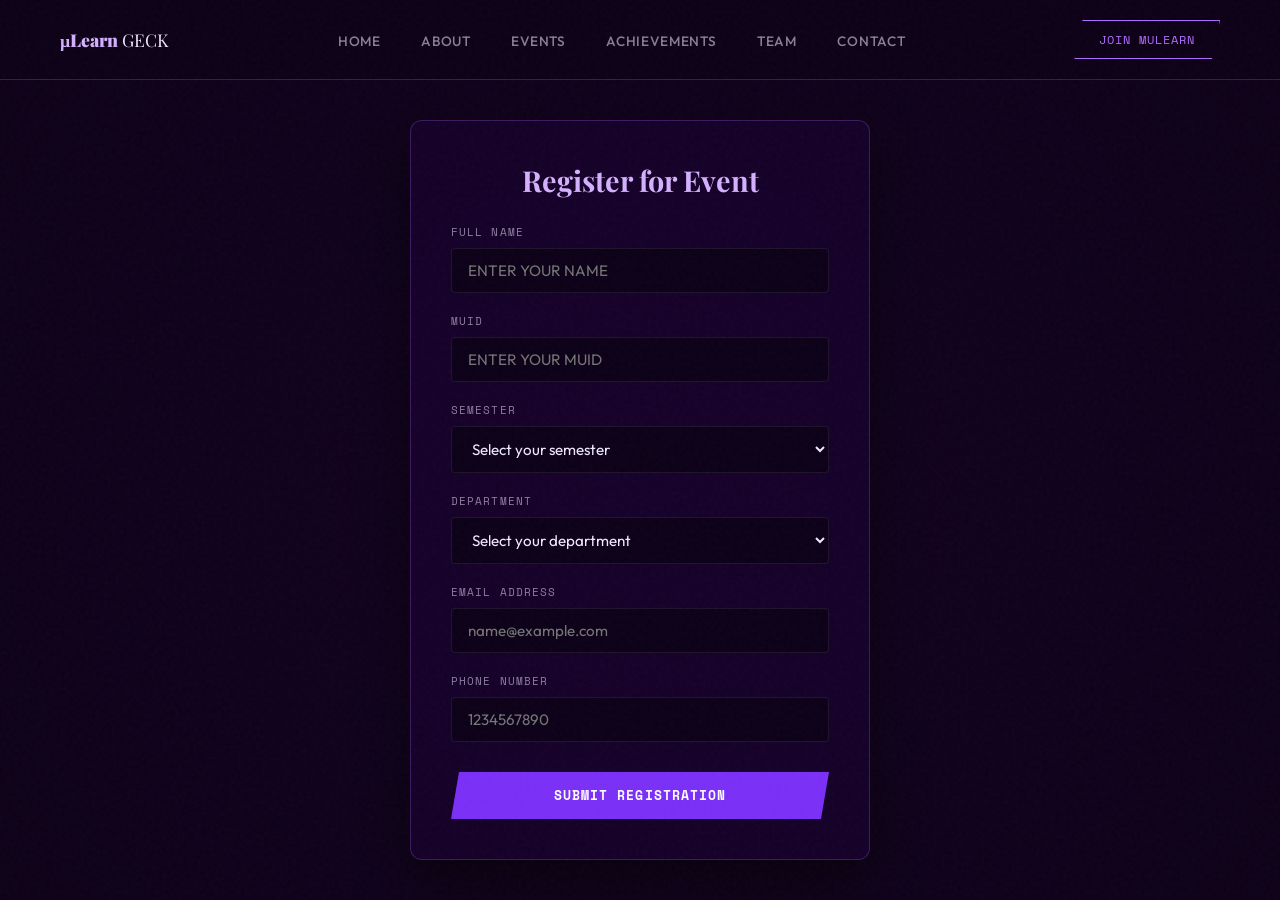
==== commit b944d7b8: "Update register.html" ====
--- a/register.html
+++ b/register.html
@@ -6,9 +6,8 @@
   <title>µLearn GECK – Event Registration</title>
   <link rel="stylesheet" href="styles.css">
 </head>
-<body class="register-body-wrapper">
+<body>
 
-  <!-- Fixed Navigation Bar for Visual Continuity -->
   <nav>
     <a class="nav-brand" href="index.html#home">µLearn <span>GECK</span></a>
     <ul class="nav-links">
@@ -22,77 +21,77 @@
     <a class="nav-cta" href="https://mulearn.org" target="_blank">Join MuLearn</a>
   </nav>
 
-  <!-- Glassmorphic Registration Form Wrapper -->
-  <div class="form-container">
-    <h2 id="form-title">Student Details Form</h2>
+  <div class="register-body-wrapper" style="margin-top: 80px; min-height: calc(100vh - 80px); width: 100%; display: flex; justify-content: center; align-items: center; padding: 40px 20px;">
     
-    <form id="studentRegisterForm">
-      <!-- Hidden inputs populated dynamically from index parameters -->
-      <input type="hidden" id="eventName" name="eventName">
-      <input type="hidden" id="eventCategory" name="eventCategory">
-        
-      <div class="form-group">
-        <label for="name">Full Name</label>
-        <input type="text" id="name" name="name" placeholder="ENTER YOUR NAME" required>
-      </div>
+    <div class="form-container" style="background: rgba(26, 0, 48, 0.65); backdrop-filter: blur(20px); -webkit-backdrop-filter: blur(20px); border: 1px solid var(--border); box-shadow: 0 20px 50px rgba(0,0,0,0.5);">
+      <h2 id="form-title" style="margin-bottom: 25px;">Student Details Form</h2>
+      
+      <form id="studentRegisterForm">
+        <input type="hidden" id="eventName" name="eventName">
+        <input type="hidden" id="eventCategory" name="eventCategory">
+          
+        <div class="form-group">
+          <label for="name">Full Name</label>
+          <input type="text" id="name" name="name" placeholder="ENTER YOUR NAME" required>
+        </div>
 
-      <div class="form-group">
-        <label for="muid">MUID</label>
-        <input type="text" id="muid" name="muid" placeholder="ENTER YOUR MUID" required>
-      </div>
+        <div class="form-group">
+          <label for="muid">MUID</label>
+          <input type="text" id="muid" name="muid" placeholder="ENTER YOUR MUID" required>
+        </div>
 
-      <div class="form-group">
-        <label for="semester">Semester</label>
-        <select id="semester" name="semester" required>
-          <option value="" disabled selected>Select your semester</option>
-          <option value="S1">S1</option>
-          <option value="S2">S2</option>
-          <option value="S3">S3</option>
-          <option value="S4">S4</option>
-          <option value="S5">S5</option>
-          <option value="S6">S6</option>
-          <option value="S7">S7</option>
-          <option value="S8">S8</option>
-        </select>
-      </div>
+        <div class="form-group">
+          <label for="semester">Semester</label>
+          <select id="semester" name="semester" required>
+            <option value="" disabled selected>Select your semester</option>
+            <option value="S1">S1</option>
+            <option value="S2">S2</option>
+            <option value="S3">S3</option>
+            <option value="S4">S4</option>
+            <option value="S5">S5</option>
+            <option value="S6">S6</option>
+            <option value="S7">S7</option>
+            <option value="S8">S8</option>
+          </select>
+        </div>
 
-      <div class="form-group">
-        <label for="department">Department</label>
-        <select id="department" name="department" required>
-          <option value="" disabled selected>Select your department</option>
-          <option value="CSD">CSD</option>
-          <option value="EC">EC</option>
-          <option value="AE">AE</option>
-          <option value="CE">CE</option>
-          <option value="MECH">MECH</option>
-        </select>
-      </div>
+        <div class="form-group">
+          <label for="department">Department</label>
+          <select id="department" name="department" required>
+            <option value="" disabled selected>Select your department</option>
+            <option value="CSD">CSD</option>
+            <option value="EC">EC</option>
+            <option value="AE">AE</option>
+            <option value="CE">CE</option>
+            <option value="MECH">MECH</option>
+          </select>
+        </div>
 
-      <div class="form-group">
-        <label for="email">Email Address</label>
-        <input type="email" id="email" name="email" placeholder="name@example.com" required>
-      </div>
+        <div class="form-group">
+          <label for="email">Email Address</label>
+          <input type="email" id="email" name="email" placeholder="name@example.com" required>
+        </div>
 
-      <div class="form-group">
-        <label for="phone">Phone Number</label>
-        <input type="tel" id="phone" name="phone" placeholder="1234567890" pattern="[0-9]{10}" title="Please enter a valid 10-digit phone number" required>
-      </div>
+        <div class="form-group">
+          <label for="phone">Phone Number</label>
+          <input type="tel" id="phone" name="phone" placeholder="1234567890" pattern="[0-9]{10}" title="Please enter a valid 10-digit phone number" required>
+        </div>
 
-      <button type="submit" id="submitBtn">Submit Registration</button>
-    </form>
-    
-    <p id="successToast" style="color: #00e676; text-align: center; margin-top: 15px; display: none; font-weight: 600; font-family: 'Space Mono', monospace; font-size: 0.85rem;">
-      Registration saved to database matrix!
-    </p>
+        <button type="submit" id="submitBtn">Submit Registration</button>
+      </form>
+      
+      <p id="successToast" style="color: #00e676; text-align: center; margin-top: 15px; display: none; font-weight: 600; font-family: 'Space Mono', monospace; font-size: 0.85rem;">
+        Registration saved to database matrix!
+      </p>
+    </div>
+
   </div>
 
   <script>
-    // Extract parameters passed from carousel click events
     const urlParams = new URLSearchParams(window.location.search);
     const eventName = urlParams.get('name') || "Event";
     const eventCategory = urlParams.get('cat') || "Tech"; 
 
-    // Update dynamic text metrics safely
     document.getElementById('form-title').innerText = `Register for ${decodeURIComponent(eventName)}`;
     document.getElementById('eventName').value = decodeURIComponent(eventName);
     document.getElementById('eventCategory').value = decodeURIComponent(eventCategory);
@@ -110,25 +109,22 @@
       submitBtn.innerText = "Processing submission...";
       submitBtn.style.opacity = "0.6";
 
-      // Apps Script often prefers standard URL encoding over multi-part form payloads
       const encodedPayload = new URLSearchParams(new FormData(form));
 
       fetch(BACKEND_URL, { 
         method: 'POST', 
-        mode: 'no-cors', // Added to bypass CORS pre-flight handshake limits on standard Apps Script URLs
+        mode: 'no-cors',
         headers: { 'Content-Type': 'application/x-www-form-urlencoded' },
         body: encodedPayload 
       })
       .then(() => {
         submitBtn.innerText = "Submitted Successfully!";
         toast.style.display = "block";
+        form.reset(); 
         
-        // Gracefully clean inputs without destroying metadata state variables
-        form.reset();
         document.getElementById('eventName').value = decodeURIComponent(eventName);
         document.getElementById('eventCategory').value = decodeURIComponent(eventCategory);
 
-        // Auto-return tracking context smoothly after application load
         setTimeout(() => {
           window.location.href = "index.html#events";
         }, 2000);
@@ -143,3 +139,4 @@
   </script>
 </body>
 </html>
+
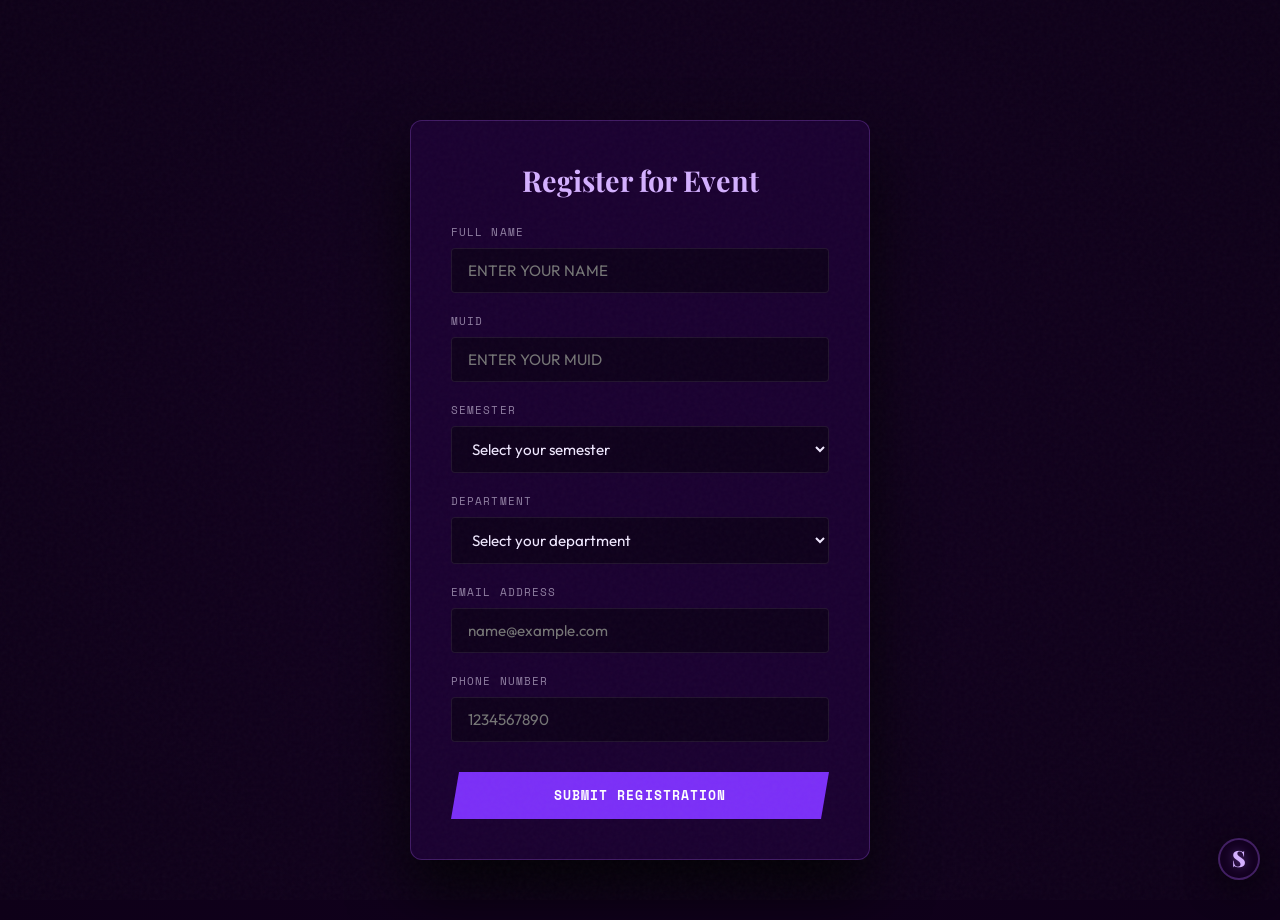
==== commit 0bf2ed18: "Add files via upload" ====
--- a/register.html
+++ b/register.html
@@ -3,98 +3,82 @@
 <head>
   <meta charset="UTF-8">
   <meta name="viewport" content="width=device-width, initial-scale=1.0">
-  <title>µLearn GECK – Event Registration</title>
+  <title>REGISTER</title>
   <link rel="stylesheet" href="styles.css">
 </head>
-<body>
+<body class="register-body-wrapper">
 
-  <nav>
-    <a class="nav-brand" href="index.html#home">µLearn <span>GECK</span></a>
-    <ul class="nav-links">
-      <li><a href="index.html#home">Home</a></li>
-      <li><a href="index.html#about">About</a></li>
-      <li><a href="index.html#events">Events</a></li>
-      <li><a href="index.html#achievements">Achievements</a></li>
-      <li><a href="index.html#team">Team</a></li>
-      <li><a href="index.html#contact">Contact</a></li>
-    </ul>
-    <a class="nav-cta" href="https://mulearn.org" target="_blank">Join MuLearn</a>
-  </nav>
+  <div class="form-container">
+    <h2 id="form-title">Student Details Form</h2>
+    
+    <form id="studentRegisterForm">
+      <input type="hidden" id="eventName" name="eventName">
+      <input type="hidden" id="eventCategory" name="eventCategory">
+        
+      <div class="form-group">
+        <label for="name">Full Name</label>
+        <input type="text" id="name" name="name" placeholder="ENTER YOUR NAME" required>
+      </div>
 
-  <div class="register-body-wrapper" style="margin-top: 80px; min-height: calc(100vh - 80px); width: 100%; display: flex; justify-content: center; align-items: center; padding: 40px 20px;">
+      <div class="form-group">
+        <label for="muid">MUID</label>
+        <input type="text" id="muid" name="muid" placeholder="ENTER YOUR MUID" required>
+      </div>
+
+      <div class="form-group">
+        <label for="semester">Semester</label>
+        <select id="semester" name="semester" required>
+          <option value="" disabled selected>Select your semester</option>
+          <option value="S1">S1</option>
+          <option value="S2">S2</option>
+          <option value="S3">S3</option>
+          <option value="S4">S4</option>
+          <option value="S5">S5</option>
+          <option value="S6">S6</option>
+          <option value="S7">S7</option>
+          <option value="S8">S8</option>
+        </select>
+      </div>
+
+      <div class="form-group">
+        <label for="department">Department</label>
+        <select id="department" name="department" required>
+          <option value="" disabled selected>Select your department</option>
+          <option value="CSD">CSD</option>
+          <option value="EC">EC</option>
+          <option value="AE">AE</option>
+          <option value="CE">CE</option>
+          <option value="MECH">MECH</option>
+        </select>
+      </div>
+
+      <div class="form-group">
+        <label for="email">Email Address</label>
+        <input type="email" id="email" name="email" placeholder="name@example.com" required>
+      </div>
+
+      <div class="form-group">
+        <label for="phone">Phone Number</label>
+        <input type="tel" id="phone" name="phone" placeholder="1234567890" pattern="[0-9]{10}" title="Please enter a valid 10-digit phone number" required>
+      </div>
+
+      <button type="submit" id="submitBtn">Submit Registration</button>
+    </form>
     
-    <div class="form-container" style="background: rgba(26, 0, 48, 0.65); backdrop-filter: blur(20px); -webkit-backdrop-filter: blur(20px); border: 1px solid var(--border); box-shadow: 0 20px 50px rgba(0,0,0,0.5);">
-      <h2 id="form-title" style="margin-bottom: 25px;">Student Details Form</h2>
-      
-      <form id="studentRegisterForm">
-        <input type="hidden" id="eventName" name="eventName">
-        <input type="hidden" id="eventCategory" name="eventCategory">
-          
-        <div class="form-group">
-          <label for="name">Full Name</label>
-          <input type="text" id="name" name="name" placeholder="ENTER YOUR NAME" required>
-        </div>
-
-        <div class="form-group">
-          <label for="muid">MUID</label>
-          <input type="text" id="muid" name="muid" placeholder="ENTER YOUR MUID" required>
-        </div>
-
-        <div class="form-group">
-          <label for="semester">Semester</label>
-          <select id="semester" name="semester" required>
-            <option value="" disabled selected>Select your semester</option>
-            <option value="S1">S1</option>
-            <option value="S2">S2</option>
-            <option value="S3">S3</option>
-            <option value="S4">S4</option>
-            <option value="S5">S5</option>
-            <option value="S6">S6</option>
-            <option value="S7">S7</option>
-            <option value="S8">S8</option>
-          </select>
-        </div>
-
-        <div class="form-group">
-          <label for="department">Department</label>
-          <select id="department" name="department" required>
-            <option value="" disabled selected>Select your department</option>
-            <option value="CSD">CSD</option>
-            <option value="EC">EC</option>
-            <option value="AE">AE</option>
-            <option value="CE">CE</option>
-            <option value="MECH">MECH</option>
-          </select>
-        </div>
-
-        <div class="form-group">
-          <label for="email">Email Address</label>
-          <input type="email" id="email" name="email" placeholder="name@example.com" required>
-        </div>
-
-        <div class="form-group">
-          <label for="phone">Phone Number</label>
-          <input type="tel" id="phone" name="phone" placeholder="1234567890" pattern="[0-9]{10}" title="Please enter a valid 10-digit phone number" required>
-        </div>
-
-        <button type="submit" id="submitBtn">Submit Registration</button>
-      </form>
-      
-      <p id="successToast" style="color: #00e676; text-align: center; margin-top: 15px; display: none; font-weight: 600; font-family: 'Space Mono', monospace; font-size: 0.85rem;">
-        Registration saved to database matrix!
-      </p>
-    </div>
-
+    <p id="successToast" style="color: #00e676; text-align: center; margin-top: 15px; display: none; font-weight: 600; font-family: 'Space Mono', monospace; font-size: 0.85rem;">
+      Registration saved to database matrix!
+    </p>
   </div>
+  
 
   <script>
     const urlParams = new URLSearchParams(window.location.search);
     const eventName = urlParams.get('name') || "Event";
     const eventCategory = urlParams.get('cat') || "Tech"; 
 
-    document.getElementById('form-title').innerText = `Register for ${decodeURIComponent(eventName)}`;
-    document.getElementById('eventName').value = decodeURIComponent(eventName);
-    document.getElementById('eventCategory').value = decodeURIComponent(eventCategory);
+    document.getElementById('form-title').innerText = `Register for ${eventName}`;
+    document.getElementById('eventName').value = eventName;
+    document.getElementById('eventCategory').value = eventCategory;
 
     const BACKEND_URL = 'https://script.google.com/macros/s/AKfycbz1YLQO2w8bwQ8GNweSL10hmGk7LfmsLa-3VW8U76nuwHiRft1mTZz8T8WTAPWBjPbb/exec'; 
     
@@ -107,36 +91,33 @@
       
       submitBtn.disabled = true;
       submitBtn.innerText = "Processing submission...";
-      submitBtn.style.opacity = "0.6";
 
-      const encodedPayload = new URLSearchParams(new FormData(form));
-
-      fetch(BACKEND_URL, { 
-        method: 'POST', 
-        mode: 'no-cors',
-        headers: { 'Content-Type': 'application/x-www-form-urlencoded' },
-        body: encodedPayload 
-      })
-      .then(() => {
-        submitBtn.innerText = "Submitted Successfully!";
-        toast.style.display = "block";
-        form.reset(); 
-        
-        document.getElementById('eventName').value = decodeURIComponent(eventName);
-        document.getElementById('eventCategory').value = decodeURIComponent(eventCategory);
-
-        setTimeout(() => {
-          window.location.href = "index.html#events";
-        }, 2000);
-      })
-      .catch(err => {
-        console.error("Error logging submission:", err.message);
-        submitBtn.disabled = false;
-        submitBtn.style.opacity = "1";
-        submitBtn.innerText = "Retry Submission";
-      });
+      fetch(BACKEND_URL, { method: 'POST', body: new FormData(form) })
+        .then(res => {
+          submitBtn.innerText = "Submitted Successfully!";
+          toast.style.display = "block";
+          form.reset(); 
+        })
+        .catch(err => {
+          console.error("Error logging submission:", err.message);
+          submitBtn.disabled = false;
+          submitBtn.innerText = "Retry Submission";
+        });
     });
   </script>
+<!-- Sidharth P. Signature Widget - Interactive Circle Capsule -->
+<div class="sidharth-signature-widget" style="position: fixed; bottom: 20px; right: 20px; z-index: 99999; display: flex; align-items: center; flex-direction: row-reverse; gap: 0px; cursor: pointer;" onmouseenter="this.querySelector('.sig-text-slide').style.width='180px'; this.querySelector('.sig-text-slide').style.padding='0 15px 0 20px'; this.querySelector('.sig-text-slide').style.opacity='1'; this.querySelector('.sig-text-slide').style.marginRight='-15px'; this.querySelector('.sig-icon-ring').style.transform='rotate(360deg)'; this.querySelector('.sig-icon-ring').style.borderColor='#b06bff';" onmouseleave="this.querySelector('.sig-text-slide').style.width='0px'; this.querySelector('.sig-text-slide').style.padding='0'; this.querySelector('.sig-text-slide').style.opacity='0'; this.querySelector('.sig-text-slide').style.marginRight='0px'; this.querySelector('.sig-icon-ring').style.transform='rotate(0deg)'; this.querySelector('.sig-icon-ring').style.borderColor='rgba(176,107,255,0.3)';">
+  
+  <!-- The Master Font Circle Ring -->
+  <div class="sig-icon-ring" style="width: 42px; height: 42px; background: #130020; border: 2px solid rgba(176,107,255,0.3); border-radius: 50%; display: flex; align-items: center; justify-content: center; box-shadow: 0 8px 32px rgba(0,0,0,0.6); position: relative; z-index: 2; transition: transform 0.6s cubic-bezier(0.23, 1, 0.32, 1), border-color 0.4s ease;">
+    <span style="font-family: 'Playfair Display', serif; font-weight: 900; font-size: 1.4rem; color: #d4b0ff; line-height: 1; text-shadow: 0 0 10px rgba(176,107,255,0.5); transform: translateY(-1px);">S</span>
+  </div>
+
+  <!-- Sliding Interactive Text Capsule -->
+  <div class="sig-text-slide" style="width: 0px; height: 34px; background: rgba(26,0,48,0.85); backdrop-filter: blur(8px); -webkit-backdrop-filter: blur(8px); border: 1px solid rgba(176,107,255,0.2); border-radius: 20px 0 0 20px; display: flex; align-items: center; justify-content: center; white-space: nowrap; opacity: 0; overflow: hidden; transition: all 0.5s cubic-bezier(0.23, 1, 0.32, 1); z-index: 1;">
+    <span style="font-family: 'Space Mono', monospace; font-size: 0.68rem; color: #ede0ff; letter-spacing: 0.08em; text-transform: uppercase;">Crafted by <strong style="color: #fff; font-family: 'Outfit', sans-serif; font-weight: 600;">Sidharth</strong></span>
+  </div>
+</div>
+</div>
 </body>
-</html>
-
+</html>
--- a/styles.css
+++ b/styles.css
@@ -1,709 +1,709 @@
-@import url('https://fonts.googleapis.com/css2?family=Playfair+Display:wght@400;700;900&family=Outfit:wght@300;400;500;600;700&family=Space+Mono:wght@400;700&display=swap');
-   
-:root {
-  --purple-deep: #2d0057;
-  --purple-mid: #7b2ff7;
-  --purple-light: #b06bff;
-  --lavender: #d4b0ff;
-  --soft: #ede0ff;
-  --white: #fff;
-  --bg: #0e0018;
-  --bg-2: #130020;
-  --bg-3: #1a0030;
-  --glass: rgba(255,255,255,0.07);
-  --glass-border: rgba(255,255,255,0.14);
-  --glass-hover: rgba(255,255,255,0.12);
-  --text: #f0e8ff;
-  --text-muted: rgba(240,232,255,0.55);
-  --border: rgba(176,107,255,0.25);
-  --border-soft: rgba(255,255,255,0.08);
-}
-
-*, *::before, *::after { box-sizing: border-box; margin: 0; padding: 0; }
-html { scroll-behavior: smooth; }
-
-body {
-  font-family: 'Outfit', sans-serif;
-  background: var(--bg);
-  color: var(--text);
-  overflow-x: hidden;
-}
-
-body::before {
-  content: '';
-  position: fixed;
-  inset: 0;
-  background-image: url("data:image/svg+xml,%3Csvg viewBox='0 0 256 256' xmlns='http://www.w3.org/2000/svg'%3E%3Cfilter id='n'%3E%3CfeTurbulence type='fractalNoise' baseFrequency='0.9' numOctaves='4' stitchTiles='stitch'/%3E%3C/filter%3E%3Crect width='100%25' height='100%25' filter='url(%23n)' opacity='1'/%3E%3C/svg%3E");
-  opacity: 0.03;
-  pointer-events: none;
-  z-index: 9999;
-}
-
-/* Target registration body container cleanly for alignment layout overrides */
-.register-body-wrapper {
-  display: flex;
-  justify-content: center;
-  align-items: center;
-  min-height: 100vh;
-  padding: 120px 20px 60px;
-  background-image: radial-gradient(circle at center, var(--bg-2) 0%, var(--bg) 100%);
-}
-
-::-webkit-scrollbar { width: 4px; }
-::-webkit-scrollbar-track { background: var(--bg); }
-::-webkit-scrollbar-thumb { background: var(--purple-mid); border-radius: 99px; }
-
-/* ─── NAVBAR ─── */
-nav {
-  position: fixed;
-  top: 0; left: 0; right: 0;
-  z-index: 200;
-  display: flex;
-  align-items: center;
-  justify-content: space-between;
-  padding: 20px 60px;
-  background: rgba(14,0,24,0.72);
-  backdrop-filter: blur(24px);
-  -webkit-backdrop-filter: blur(24px);
-  border-bottom: 1px solid var(--border);
-  animation: navIn 0.9s cubic-bezier(.23,1,.32,1) both;
-}
-@keyframes navIn { from { transform: translateY(-100%); opacity:0; } to { transform: none; opacity:1; } }
-
-.nav-brand {
-  font-family: 'Playfair Display', serif;
-  font-weight: 900;
-  font-size: 1.1rem;
-  color: var(--lavender);
-  text-decoration: none;
-}
-.nav-brand span { color: var(--text); font-weight: 400; }
-
-.nav-links { display: flex; gap: 40px; list-style: none; }
-.nav-links a {
-  color: var(--text-muted);
-  text-decoration: none;
-  font-size: 0.85rem;
-  font-weight: 500;
-  letter-spacing: 0.06em;
-  text-transform: uppercase;
-  transition: color 0.2s;
-  position: relative;
-}
-.nav-links a::after {
-  content: '';
-  position: absolute;
-  bottom: -4px; left: 0; right: 100%;
-  height: 1px;
-  background: var(--lavender);
-  transition: right 0.3s cubic-bezier(.23,1,.32,1);
-}
-.nav-links a:hover { color: var(--lavender); }
-.nav-links a:hover::after { right: 0; }
-
-.nav-cta {
-  font-family: 'Space Mono', monospace;
-  font-size: 0.75rem;
-  padding: 10px 24px;
-  border: 1px solid var(--purple-light);
-  color: var(--purple-light);
-  text-decoration: none;
-  letter-spacing: 0.08em;
-  text-transform: uppercase;
-  transition: all 0.25s;
-  clip-path: polygon(8px 0%, 100% 0%, calc(100% - 8px) 100%, 0% 100%);
-}
-.nav-cta:hover { background: var(--purple-mid); color: var(--white); border-color: var(--purple-mid); }
-
-/* ─── HERO ─── */
-#home {
-  min-height: 100vh;
-  display: grid;
-  place-items: center;
-  padding: 140px 60px 100px;
-  position: relative;
-  overflow: hidden;
-}
-
-.hero-grid-bg {
-  position: absolute;
-  inset: 0;
-  background-image:
-    linear-gradient(rgba(176,107,255,0.08) 1px, transparent 1px),
-    linear-gradient(90deg, rgba(176,107,255,0.08) 1px, transparent 1px);
-  background-size: 60px 60px;
-  mask-image: radial-gradient(ellipse 70% 60% at 50% 50%, black 30%, transparent 100%);
-}
-
-.hero-orb {
-  position: absolute;
-  border-radius: 50%;
-  filter: blur(100px);
-  animation: pulse 6s ease-in-out infinite alternate;
-}
-.orb-1 { width: 700px; height: 700px; background: rgba(123,47,247,0.25); top: -200px; right: -150px; }
-.orb-2 { width: 500px; height: 500px; background: rgba(45,0,87,0.55); bottom: -100px; left: -100px; animation-delay: -3s; }
-.orb-3 { width: 300px; height: 300px; background: rgba(176,107,255,0.15); top: 40%; left: 10%; animation-delay: -5s; }
-@keyframes pulse { from { transform: scale(1); } to { transform: scale(1.08); } }
-
-.stars { position: absolute; inset: 0; pointer-events: none; overflow: hidden; }
-.star {
-  position: absolute;
-  background: white;
-  border-radius: 50%;
-  animation: twinkle 3s ease-in-out infinite alternate;
-}
-@keyframes twinkle { from { opacity: 0.15; transform: scale(0.8); } to { opacity: 0.9; transform: scale(1.3); } }
-
-.hero-inner { position: relative; z-index: 2; text-align: center; max-width: 900px; }
-
-.hero-eyebrow {
-  display: inline-flex;
-  align-items: center;
-  gap: 10px;
-  font-family: 'Space Mono', monospace;
-  font-size: 0.7rem;
-  letter-spacing: 0.2em;
-  text-transform: uppercase;
-  color: var(--lavender);
-  border: 1px solid var(--border);
-  background: var(--glass);
-  backdrop-filter: blur(10px);
-  padding: 8px 20px;
-  margin-bottom: 36px;
-  animation: riseIn 0.9s 0.3s both;
-}
-.hero-eyebrow::before, .hero-eyebrow::after { content: ''; width: 16px; height: 1px; background: var(--lavender); opacity: 0.5; }
-
-.hero-title {
-  font-family: 'Playfair Display', serif;
-  font-weight: 900;
-  font-size: clamp(3rem, 8vw, 6.5rem);
-  line-height: 1.02;
-  letter-spacing: -0.02em;
-  animation: riseIn 0.9s 0.45s both;
-}
-.hero-title .italic { font-style: italic; color: var(--lavender); }
-.hero-title .block { display: block; }
-
-.hero-sub {
-  margin-top: 28px;
-  font-size: 1.05rem;
-  color: var(--text-muted);
-  line-height: 1.7;
-  animation: riseIn 0.9s 0.6s both;
-  font-weight: 300;
-}
-
-.hero-cta {
-  margin-top: 48px;
-  display: flex;
-  gap: 16px;
-  justify-content: center;
-  flex-wrap: wrap;
-  animation: riseIn 0.9s 0.75s both;
-}
-
-.btn-primary {
-  font-family: 'Space Mono', monospace;
-  font-size: 0.75rem;
-  letter-spacing: 0.1em;
-  text-transform: uppercase;
-  padding: 14px 36px;
-  background: var(--purple-mid);
-  color: var(--white);
-  text-decoration: none;
-  clip-path: polygon(10px 0%, 100% 0%, calc(100% - 10px) 100%, 0% 100%);
-  transition: all 0.25s;
-  border: 1px solid transparent;
-}
-.btn-primary:hover { background: var(--purple-deep); border-color: var(--purple-light); transform: translateY(-2px); box-shadow: 0 10px 30px rgba(123,47,247,0.4); }
-
-.btn-ghost {
-  font-family: 'Space Mono', monospace;
-  font-size: 0.75rem;
-  letter-spacing: 0.1em;
-  text-transform: uppercase;
-  padding: 14px 36px;
-  border: 1px solid var(--glass-border);
-  background: var(--glass);
-  backdrop-filter: blur(10px);
-  color: var(--text);
-  text-decoration: none;
-  clip-path: polygon(10px 0%, 100% 0%, calc(100% - 10px) 100%, 0% 100%);
-  transition: all 0.25s;
-}
-.btn-ghost:hover { border-color: var(--lavender); color: var(--lavender); transform: translateY(-2px); }
-
-@keyframes riseIn { from { opacity:0; transform: translateY(30px); } to { opacity:1; transform:none; } }
-
-/* scroll hint */
-.hero-scroll {
-  position: absolute;
-  bottom: 40px; left: 50%;
-  transform: translateX(-50%);
-  display: flex; flex-direction: column; align-items: center; gap: 8px;
-  font-family: 'Space Mono', monospace;
-  font-size: 0.62rem;
-  letter-spacing: 0.15em;
-  text-transform: uppercase;
-  color: var(--text-muted);
-  animation: riseIn 1s 1.2s both;
-}
-.scroll-track { width: 1px; height: 50px; background: var(--border-soft); position: relative; overflow: hidden; }
-.scroll-track::after {
-  content: '';
-  position: absolute;
-  top: -20px; left: 0; width: 1px; height: 20px;
-  background: var(--lavender);
-  animation: scrollLine 1.5s ease-in-out infinite;
-}
-@keyframes scrollLine { from { top: -20px; } to { top: 60px; } }
-
-/* ─── LAYOUT ─── */
-.wrap { max-width: 1200px; margin: 0 auto; padding: 100px 60px; }
-
-.section-eyebrow {
-  font-family: 'Space Mono', monospace;
-  font-size: 0.68rem;
-  letter-spacing: 0.2em;
-  text-transform: uppercase;
-  color: var(--lavender);
-  margin-bottom: 12px;
-  display: flex; align-items: center; gap: 12px;
-}
-.section-eyebrow::before { content: ''; display: inline-block; width: 30px; height: 1px; background: var(--lavender); }
-
-.section-heading {
-  font-family: 'Playfair Display', serif;
-  font-weight: 900;
-  font-size: clamp(2rem, 4vw, 3.2rem);
-  letter-spacing: -0.02em;
-  line-height: 1.1;
-  margin-bottom: 32px;
-}
-.section-heading .accent { color: var(--lavender); font-style: italic; }
-
-/* ─── ABOUT ─── */
-#about { background: var(--bg-2); }
-
-.about-layout {
-  display: grid;
-  grid-template-columns: 1fr 1fr;
-  gap: 80px;
-  align-items: center;
-}
-
-.about-text p { color: var(--text-muted); line-height: 1.9; font-size: 1rem; font-weight: 300; margin-bottom: 20px; }
-.about-text p strong { color: var(--text); font-weight: 600; }
-
-.about-pillars { display: grid; gap: 14px; }
-
-.pillar {
-  border: 1px solid var(--border-soft);
-  padding: 20px 24px;
-  position: relative;
-  overflow: hidden;
-  background: var(--glass);
-  backdrop-filter: blur(8px);
-  transition: border-color 0.3s, background 0.3s;
-}
-.pillar::before {
-  content: '';
-  position: absolute;
-  top: 0; left: 0; width: 3px; height: 100%;
-  background: linear-gradient(180deg, var(--purple-mid), var(--lavender));
-  transform: scaleY(0); transform-origin: top;
-  transition: transform 0.35s cubic-bezier(.23,1,.32,1);
-}
-.pillar:hover { border-color: var(--border); background: var(--glass-hover); }
-.pillar:hover::before { transform: scaleY(1); }
-.pillar-icon { font-size: 1.3rem; margin-bottom: 7px; }
-.pillar-title { font-weight: 600; font-size: 0.97rem; margin-bottom: 4px; }
-.pillar-text { color: var(--text-muted); font-size: 0.87rem; line-height: 1.6; }
-
-/* ─── EVENTS SLIDESHOW ─── */
-#events { background: var(--bg); }
-
-.slideshow-wrap {
-  position: relative;
-  margin-top: 10px;
-  overflow: hidden;
-  border: 1px solid var(--border-soft);
-}
-
-.slides-track {
-  display: flex;
-  width: 100%;
-}
-
-.slide {
-  min-width: 100%;
-  width: 100%;
-  display: none; /* Block collapsing conflicts */
-  grid-template-columns: 1fr 1fr;
-  opacity: 0;
-}
-
-.slide.active {
-  display: grid;
-  opacity: 1;
-  animation: slideFadeIn 0.4s ease-in-out forwards;
-}
-@keyframes slideFadeIn { from { opacity: 0; } to { opacity: 1; } }
-
-.slide-img-wrap {
-  position: relative;
-  height: 420px;
-  overflow: hidden;
-  background: var(--bg-3);
-}
-.slide-img-wrap::after {
-  content: '';
-  position: absolute; inset: 0;
-  background: linear-gradient(90deg, transparent 60%, var(--bg));
-  pointer-events: none;
-}
-.slide-img {
-  width: 100%;
-  height: 100%;
-  object-fit: contain;
-  display: block;
-  transition: transform 0.8s cubic-bezier(.23,1,.32,1);
-}
-
-.slide-placeholder {
-  width: 100%; height: 420px;
-  display: flex; align-items: center; justify-content: center;
-  font-size: 5rem;
-}
-
-.slide-content {
-  display: flex;
-  flex-direction: column;
-  justify-content: center;
-  padding: 52px 52px 52px 44px;
-  background: var(--bg);
-}
-
-.slide-index {
-  font-family: 'Space Mono', monospace;
-  font-size: 0.62rem;
-  letter-spacing: 0.2em;
-  color: var(--text-muted);
-  margin-bottom: 16px;
-}
-.slide-cat {
-  font-family: 'Space Mono', monospace;
-  font-size: 0.65rem;
-  letter-spacing: 0.18em;
-  text-transform: uppercase;
-  color: var(--lavender);
-  margin-bottom: 12px;
-}
-.slide-name {
-  font-family: 'Playfair Display', serif;
-  font-weight: 900;
-  font-size: clamp(1.6rem, 3vw, 2.4rem);
-  line-height: 1.15;
-  margin-bottom: 18px;
-}
-.slide-desc {
-  color: var(--text-muted);
-  font-size: 0.95rem;
-  line-height: 1.75;
-  font-weight: 300;
-  margin-bottom: 30px;
-}
-
-.slide-controls {
-  display: flex;
-  align-items: center;
-  gap: 16px;
-  margin-top: auto;
-  padding-top: 15px;
-  width: 100%;
-}
-.slide-btn {
-  width: 44px; height: 44px;
-  border: 1px solid var(--border);
-  background: var(--glass);
-  color: var(--text);
-  font-size: 1.1rem;
-  cursor: pointer;
-  display: flex; align-items: center; justify-content: center;
-  transition: all 0.25s;
-  clip-path: polygon(6px 0%, 100% 0%, calc(100% - 6px) 100%, 0% 100%);
-  flex-shrink: 0;
-}
-.slide-btn:hover { background: var(--purple-mid); border-color: var(--purple-mid); }
-
-.slide-dots { display: flex; gap: 8px; align-items: center; }
-.dot {
-  width: 6px; height: 6px;
-  border-radius: 50%;
-  background: var(--border-soft);
-  cursor: pointer;
-  transition: all 0.3s;
-  border: none; padding: 0;
-  display: inline-block;
-}
-.dot.active { background: var(--lavender); width: 22px; border-radius: 3px; }
-
-.slide-counter {
-  font-family: 'Space Mono', monospace;
-  font-size: 0.68rem;
-  color: var(--text-muted);
-  margin-left: auto;
-}
-
-/* ─── DYNAMIC REGISTRATION TRIGGER BUTTON ─── */
-.register-btn {
-  font-family: 'Space Mono', monospace;
-  font-size: 0.72rem;
-  letter-spacing: 0.08em;
-  text-transform: uppercase;
-  padding: 10px 24px;
-  background: linear-gradient(135deg, var(--purple-mid), var(--purple-deep));
-  color: var(--white);
-  border: 1px solid var(--purple-light);
-  cursor: pointer;
-  transition: all 0.25s ease;
-  clip-path: polygon(8px 0%, 100% 0%, calc(100% - 8px) 100%, 0% 100%);
-  margin-left: 15px;
-}
-.register-btn:hover {
-  background: var(--purple-light);
-  color: var(--bg);
-  transform: translateY(-2px);
-  box-shadow: 0 6px 20px rgba(176,107,255,0.3);
-}
-.register-btn:active { transform: translateY(0); }
-
-/* ─── ACHIEVEMENTS ─── */
-#achievements { background: var(--bg-2); }
-
-.achievements-layout {
-  display: grid;
-  grid-template-columns: 1fr 1fr;
-  gap: 60px;
-  align-items: start;
-}
-
-.stats-grid {
-  display: grid;
-  grid-template-columns: repeat(3, 1fr);
-  gap: 1px;
-  background: var(--border-soft);
-  border: 1px solid var(--border-soft);
-  margin-top: 0;
-}
-
-.stat-cell {
-  background: var(--bg-2);
-  padding: 36px 20px;
-  position: relative; overflow: hidden;
-  transition: background 0.3s;
-  display: flex;
-  flex-direction: column;
-  align-items: center;
-  text-align: center;
-}
-.stat-cell:hover { background: var(--bg-3); }
-.stat-cell::after {
-  content: '';
-  position: absolute; bottom: 0; left: 0; right: 0; height: 2px;
-  background: linear-gradient(90deg, var(--purple-mid), var(--lavender), transparent);
-  transform: scaleX(0); transform-origin: left;
-  transition: transform 0.4s;
-}
-.stat-cell:hover::after { transform: scaleX(1); }
-
-.stat-number {
-  font-family: 'Playfair Display', serif;
-  font-weight: 900; font-size: 2.8rem;
-  background: linear-gradient(135deg, var(--purple-light), var(--lavender));
-  -webkit-background-clip: text; -webkit-text-fill-color: transparent;
-  background-clip: text;
-  line-height: 1; margin-bottom: 8px;
-}
-.stat-label {
-  color: var(--text-muted);
-  font-size: 0.84rem;
-  line-height: 1.5;
-  text-align: center;
-}
-
-.highlights-list { display: flex; flex-direction: column; gap: 14px; }
-
-.highlight-item {
-  display: flex; gap: 18px;
-  padding: 18px 20px;
-  border: 1px solid var(--border-soft);
-  background: var(--glass);
-  align-items: flex-start;
-  transition: border-color 0.3s, background 0.3s;
-}
-.highlight-item:hover { border-color: var(--border); background: var(--glass-hover); }
-
-.highlight-num { font-family: 'Space Mono', monospace; font-size: 0.62rem; color: var(--lavender); opacity: 0.6; padding-top: 3px; flex-shrink: 0; }
-.highlight-text { font-size: 0.93rem; line-height: 1.65; color: var(--text-muted); }
-.highlight-text strong { color: var(--text); font-weight: 600; }
-
-/* ─── TEAM ─── */
-#team { background: var(--bg); }
-
-.team-grid {
-  display: grid;
-  grid-template-columns: repeat(4, 1fr);
-  gap: 20px;
-  margin-top: 48px;
-}
-
-.team-card {
-  border: 1px solid var(--border-soft);
-  overflow: hidden;
-  background: var(--bg-2);
-  transition: border-color 0.3s, transform 0.3s;
-}
-.team-card:hover { border-color: var(--border); transform: translateY(-6px); }
-.team-card:hover .team-photo { transform: scale(1.05); }
-
-.team-photo-wrap { height: 260px; overflow: hidden; background: white; }
-.team-photo { width: 100%; height: 100%; object-fit: contain; display: block; background: white; transition: transform 0.5s cubic-bezier(.23,1,.32,1); }
-.team-photo-placeholder { width: 100%; height: 260px; display: flex; align-items: center; justify-content: center; font-size: 4rem; background: var(--bg-3); }
-
-.team-info { padding: 18px 20px 20px; border-top: 1px solid var(--border-soft); }
-.team-name { font-family: 'Playfair Display', serif; font-weight: 700; font-size: 1.05rem; margin-bottom: 5px; }
-.team-role { font-family: 'Space Mono', monospace; font-size: 0.62rem; letter-spacing: 0.12em; text-transform: uppercase; color: var(--lavender); }
-
-/* ─── CONTACT ─── */
-#contact { background: var(--bg-2); }
-
-.contact-layout {
-  display: grid;
-  grid-template-columns: 1fr 1fr;
-  gap: 60px;
-  align-items: start;
-}
-
-.contact-items { display: flex; flex-direction: column; border: 1px solid var(--border-soft); }
-.contact-item {
-  display: flex; align-items: flex-start; gap: 18px;
-  padding: 22px 24px; border-bottom: 1px solid var(--border-soft);
-  transition: background 0.2s;
-}
-.contact-item:last-child { border-bottom: none; }
-.contact-item:hover { background: var(--glass); }
-.contact-icon { font-size: 1.2rem; flex-shrink: 0; margin-top: 2px; }
-.contact-label { font-family: 'Space Mono', monospace; font-size: 0.62rem; letter-spacing: 0.14em; text-transform: uppercase; color: var(--lavender); margin-bottom: 4px; }
-.contact-value { color: var(--text); font-size: 0.93rem; }
-.contact-value a { color: var(--text); text-decoration: none; border-bottom: 1px solid var(--border-soft); transition: color 0.2s, border-color 0.2s; }
-.contact-value a:hover { color: var(--lavender); border-color: var(--lavender); }
-
-.join-box {
-  border: 1px solid var(--border);
-  padding: 40px;
-  background: var(--glass);
-  backdrop-filter: blur(16px);
-  position: relative; overflow: hidden;
-}
-.join-box::before {
-  content: '';
-  position: absolute; top: 0; left: 0; width: 100%; height: 2px;
-  background: linear-gradient(90deg, var(--purple-mid), var(--lavender), transparent);
-}
-.join-box::after {
-  content: '';
-  position: absolute; bottom: -80px; right: -80px;
-  width: 200px; height: 200px;
-  background: rgba(123,47,247,0.12);
-  border-radius: 50%; filter: blur(50px);
-}
-.join-box h3 { font-family: 'Playfair Display', serif; font-size: 1.8rem; font-weight: 700; margin-bottom: 14px; }
-.join-box h3 span { color: var(--lavender); font-style: italic; }
-.join-box p { color: var(--text-muted); font-size: 0.93rem; line-height: 1.75; margin-bottom: 28px; }
-
-/* ─── DYNAMIC FORMS AND CONTAINERS OVERRIDES ─── */
-.form-container {
-  width: 100%;
-  max-width: 460px;
-  padding: 40px;
-  border-radius: 12px;
-  position: relative;
-  z-index: 5;
-  background: var(--bg-3);
-  border: 1px solid var(--border);
-  box-shadow: 0 30px 60px rgba(0, 0, 0, 0.8);
-}
-.form-container h2 {
-  font-family: 'Playfair Display', serif;
-  font-weight: 700; font-size: 1.8rem;
-  margin-bottom: 25px; text-align: center; color: var(--lavender);
-}
-.form-group { margin-bottom: 20px; }
-.form-container label {
-  display: block; margin-bottom: 8px;
-  font-family: 'Space Mono', monospace; font-size: 0.68rem;
-  letter-spacing: 0.1em; text-transform: uppercase; color: var(--text-muted);
-}
-.form-container input[type="text"],
-.form-container input[type="email"],
-.form-container input[type="tel"],
-.form-container select {
-  width: 100%; padding: 12px 16px;
-  font-family: 'Outfit', sans-serif; font-size: 0.95rem;
-  color: var(--text); background: rgba(0, 0, 0, 0.4);
-  border: 1px solid var(--border-soft); border-radius: 4px;
-  transition: border-color 0.25s, box-shadow 0.25s;
-}
-.form-container select option { background-color: var(--bg-3); color: var(--text); }
-.form-container input:focus, 
-.form-container select:focus {
-  outline: none; border-color: var(--purple-light);
-  box-shadow: 0 0 10px rgba(176, 107, 255, 0.25);
-}
-.form-container button[type="submit"] {
-  width: 100%; padding: 14px; margin-top: 10px;
-  font-family: 'Space Mono', monospace; font-size: 0.8rem;
-  font-weight: 700; letter-spacing: 0.08em; text-transform: uppercase;
-  color: var(--white); background: var(--purple-mid);
-  border: none; cursor: pointer;
-  clip-path: polygon(8px 0%, 100% 0%, calc(100% - 8px) 100%, 0% 100%);
-  transition: background 0.25s, transform 0.2s;
-}
-.form-container button[type="submit"]:hover { background: var(--purple-light); transform: translateY(-2px); }
-
-/* ─── FOOTER ─── */
-footer {
-  background: var(--purple-deep);
-  border-top: 1px solid rgba(255,255,255,0.08);
-  padding: 36px 60px;
-  display: flex; justify-content: space-between; align-items: center;
-}
-.footer-brand { font-family: 'Playfair Display', serif; font-weight: 700; color: var(--lavender); font-size: 1rem; }
-.footer-copy { font-family: 'Space Mono', monospace; font-size: 0.62rem; color: rgba(255,255,255,0.4); letter-spacing: 0.06em; text-align: right; line-height: 1.7; }
-
-/* ─── REVEAL ─── */
-.reveal { opacity: 0; transform: translateY(32px); transition: opacity 0.8s cubic-bezier(.23,1,.32,1), transform 0.8s cubic-bezier(.23,1,.32,1); }
-.reveal.visible { opacity: 1; transform: none; }
-
-/* ─── RESPONSIVE ─── */
-@media (max-width: 900px) {
-  nav { padding: 16px 20px; }
-  .nav-links { display: none; }
-  .wrap { padding: 70px 20px; }
-  .about-layout, .achievements-layout, .contact-layout { grid-template-columns: 1fr; gap: 36px; }
-  .slide { grid-template-columns: 1fr; }
-  .slide-img-wrap { height: 240px; }
-  .slide-img-wrap::after { background: linear-gradient(0deg, var(--bg) 0%, transparent 60%); }
-  .slide-content { padding: 28px 24px 32px; }
-  .team-grid { grid-template-columns: repeat(2, 1fr); }
-  #home { padding: 120px 20px 80px; }
-  footer { flex-direction: column; gap: 12px; padding: 28px 20px; }
-  .footer-copy { text-align: center; }
-}
-@media (max-width: 500px) {
-  .stats-grid { grid-template-columns: 1fr; }
-  .team-grid { grid-template-columns: 1fr 1fr; }
-}
+@import url('https://fonts.googleapis.com/css2?family=Playfair+Display:wght@400;700;900&family=Outfit:wght@300;400;500;600;700&family=Space+Mono:wght@400;700&display=swap');
+   
+:root {
+  --purple-deep: #2d0057;
+  --purple-mid: #7b2ff7;
+  --purple-light: #b06bff;
+  --lavender: #d4b0ff;
+  --soft: #ede0ff;
+  --white: #fff;
+  --bg: #0e0018;
+  --bg-2: #130020;
+  --bg-3: #1a0030;
+  --glass: rgba(255,255,255,0.07);
+  --glass-border: rgba(255,255,255,0.14);
+  --glass-hover: rgba(255,255,255,0.12);
+  --text: #f0e8ff;
+  --text-muted: rgba(240,232,255,0.55);
+  --border: rgba(176,107,255,0.25);
+  --border-soft: rgba(255,255,255,0.08);
+}
+
+*, *::before, *::after { box-sizing: border-box; margin: 0; padding: 0; }
+html { scroll-behavior: smooth; }
+
+body {
+  font-family: 'Outfit', sans-serif;
+  background: var(--bg);
+  color: var(--text);
+  overflow-x: hidden;
+}
+
+body::before {
+  content: '';
+  position: fixed;
+  inset: 0;
+  background-image: url("data:image/svg+xml,%3Csvg viewBox='0 0 256 256' xmlns='http://www.w3.org/2000/svg'%3E%3Cfilter id='n'%3E%3CfeTurbulence type='fractalNoise' baseFrequency='0.9' numOctaves='4' stitchTiles='stitch'/%3E%3C/filter%3E%3Crect width='100%25' height='100%25' filter='url(%23n)' opacity='1'/%3E%3C/svg%3E");
+  opacity: 0.03;
+  pointer-events: none;
+  z-index: 9999;
+}
+
+/* Target registration body container cleanly for alignment layout overrides */
+.register-body-wrapper {
+  display: flex;
+  justify-content: center;
+  align-items: center;
+  min-height: 100vh;
+  padding: 120px 20px 60px;
+  background-image: radial-gradient(circle at center, var(--bg-2) 0%, var(--bg) 100%);
+}
+
+::-webkit-scrollbar { width: 4px; }
+::-webkit-scrollbar-track { background: var(--bg); }
+::-webkit-scrollbar-thumb { background: var(--purple-mid); border-radius: 99px; }
+
+/* ─── NAVBAR ─── */
+nav {
+  position: fixed;
+  top: 0; left: 0; right: 0;
+  z-index: 200;
+  display: flex;
+  align-items: center;
+  justify-content: space-between;
+  padding: 20px 60px;
+  background: rgba(14,0,24,0.72);
+  backdrop-filter: blur(24px);
+  -webkit-backdrop-filter: blur(24px);
+  border-bottom: 1px solid var(--border);
+  animation: navIn 0.9s cubic-bezier(.23,1,.32,1) both;
+}
+@keyframes navIn { from { transform: translateY(-100%); opacity:0; } to { transform: none; opacity:1; } }
+
+.nav-brand {
+  font-family: 'Playfair Display', serif;
+  font-weight: 900;
+  font-size: 1.1rem;
+  color: var(--lavender);
+  text-decoration: none;
+}
+.nav-brand span { color: var(--text); font-weight: 400; }
+
+.nav-links { display: flex; gap: 40px; list-style: none; }
+.nav-links a {
+  color: var(--text-muted);
+  text-decoration: none;
+  font-size: 0.85rem;
+  font-weight: 500;
+  letter-spacing: 0.06em;
+  text-transform: uppercase;
+  transition: color 0.2s;
+  position: relative;
+}
+.nav-links a::after {
+  content: '';
+  position: absolute;
+  bottom: -4px; left: 0; right: 100%;
+  height: 1px;
+  background: var(--lavender);
+  transition: right 0.3s cubic-bezier(.23,1,.32,1);
+}
+.nav-links a:hover { color: var(--lavender); }
+.nav-links a:hover::after { right: 0; }
+
+.nav-cta {
+  font-family: 'Space Mono', monospace;
+  font-size: 0.75rem;
+  padding: 10px 24px;
+  border: 1px solid var(--purple-light);
+  color: var(--purple-light);
+  text-decoration: none;
+  letter-spacing: 0.08em;
+  text-transform: uppercase;
+  transition: all 0.25s;
+  clip-path: polygon(8px 0%, 100% 0%, calc(100% - 8px) 100%, 0% 100%);
+}
+.nav-cta:hover { background: var(--purple-mid); color: var(--white); border-color: var(--purple-mid); }
+
+/* ─── HERO ─── */
+#home {
+  min-height: 100vh;
+  display: grid;
+  place-items: center;
+  padding: 140px 60px 100px;
+  position: relative;
+  overflow: hidden;
+}
+
+.hero-grid-bg {
+  position: absolute;
+  inset: 0;
+  background-image:
+    linear-gradient(rgba(176,107,255,0.08) 1px, transparent 1px),
+    linear-gradient(90deg, rgba(176,107,255,0.08) 1px, transparent 1px);
+  background-size: 60px 60px;
+  mask-image: radial-gradient(ellipse 70% 60% at 50% 50%, black 30%, transparent 100%);
+}
+
+.hero-orb {
+  position: absolute;
+  border-radius: 50%;
+  filter: blur(100px);
+  animation: pulse 6s ease-in-out infinite alternate;
+}
+.orb-1 { width: 700px; height: 700px; background: rgba(123,47,247,0.25); top: -200px; right: -150px; }
+.orb-2 { width: 500px; height: 500px; background: rgba(45,0,87,0.55); bottom: -100px; left: -100px; animation-delay: -3s; }
+.orb-3 { width: 300px; height: 300px; background: rgba(176,107,255,0.15); top: 40%; left: 10%; animation-delay: -5s; }
+@keyframes pulse { from { transform: scale(1); } to { transform: scale(1.08); } }
+
+.stars { position: absolute; inset: 0; pointer-events: none; overflow: hidden; }
+.star {
+  position: absolute;
+  background: white;
+  border-radius: 50%;
+  animation: twinkle 3s ease-in-out infinite alternate;
+}
+@keyframes twinkle { from { opacity: 0.15; transform: scale(0.8); } to { opacity: 0.9; transform: scale(1.3); } }
+
+.hero-inner { position: relative; z-index: 2; text-align: center; max-width: 900px; }
+
+.hero-eyebrow {
+  display: inline-flex;
+  align-items: center;
+  gap: 10px;
+  font-family: 'Space Mono', monospace;
+  font-size: 0.7rem;
+  letter-spacing: 0.2em;
+  text-transform: uppercase;
+  color: var(--lavender);
+  border: 1px solid var(--border);
+  background: var(--glass);
+  backdrop-filter: blur(10px);
+  padding: 8px 20px;
+  margin-bottom: 36px;
+  animation: riseIn 0.9s 0.3s both;
+}
+.hero-eyebrow::before, .hero-eyebrow::after { content: ''; width: 16px; height: 1px; background: var(--lavender); opacity: 0.5; }
+
+.hero-title {
+  font-family: 'Playfair Display', serif;
+  font-weight: 900;
+  font-size: clamp(3rem, 8vw, 6.5rem);
+  line-height: 1.02;
+  letter-spacing: -0.02em;
+  animation: riseIn 0.9s 0.45s both;
+}
+.hero-title .italic { font-style: italic; color: var(--lavender); }
+.hero-title .block { display: block; }
+
+.hero-sub {
+  margin-top: 28px;
+  font-size: 1.05rem;
+  color: var(--text-muted);
+  line-height: 1.7;
+  animation: riseIn 0.9s 0.6s both;
+  font-weight: 300;
+}
+
+.hero-cta {
+  margin-top: 48px;
+  display: flex;
+  gap: 16px;
+  justify-content: center;
+  flex-wrap: wrap;
+  animation: riseIn 0.9s 0.75s both;
+}
+
+.btn-primary {
+  font-family: 'Space Mono', monospace;
+  font-size: 0.75rem;
+  letter-spacing: 0.1em;
+  text-transform: uppercase;
+  padding: 14px 36px;
+  background: var(--purple-mid);
+  color: var(--white);
+  text-decoration: none;
+  clip-path: polygon(10px 0%, 100% 0%, calc(100% - 10px) 100%, 0% 100%);
+  transition: all 0.25s;
+  border: 1px solid transparent;
+}
+.btn-primary:hover { background: var(--purple-deep); border-color: var(--purple-light); transform: translateY(-2px); box-shadow: 0 10px 30px rgba(123,47,247,0.4); }
+
+.btn-ghost {
+  font-family: 'Space Mono', monospace;
+  font-size: 0.75rem;
+  letter-spacing: 0.1em;
+  text-transform: uppercase;
+  padding: 14px 36px;
+  border: 1px solid var(--glass-border);
+  background: var(--glass);
+  backdrop-filter: blur(10px);
+  color: var(--text);
+  text-decoration: none;
+  clip-path: polygon(10px 0%, 100% 0%, calc(100% - 10px) 100%, 0% 100%);
+  transition: all 0.25s;
+}
+.btn-ghost:hover { border-color: var(--lavender); color: var(--lavender); transform: translateY(-2px); }
+
+@keyframes riseIn { from { opacity:0; transform: translateY(30px); } to { opacity:1; transform:none; } }
+
+/* scroll hint */
+.hero-scroll {
+  position: absolute;
+  bottom: 40px; left: 50%;
+  transform: translateX(-50%);
+  display: flex; flex-direction: column; align-items: center; gap: 8px;
+  font-family: 'Space Mono', monospace;
+  font-size: 0.62rem;
+  letter-spacing: 0.15em;
+  text-transform: uppercase;
+  color: var(--text-muted);
+  animation: riseIn 1s 1.2s both;
+}
+.scroll-track { width: 1px; height: 50px; background: var(--border-soft); position: relative; overflow: hidden; }
+.scroll-track::after {
+  content: '';
+  position: absolute;
+  top: -20px; left: 0; width: 1px; height: 20px;
+  background: var(--lavender);
+  animation: scrollLine 1.5s ease-in-out infinite;
+}
+@keyframes scrollLine { from { top: -20px; } to { top: 60px; } }
+
+/* ─── LAYOUT ─── */
+.wrap { max-width: 1200px; margin: 0 auto; padding: 100px 60px; }
+
+.section-eyebrow {
+  font-family: 'Space Mono', monospace;
+  font-size: 0.68rem;
+  letter-spacing: 0.2em;
+  text-transform: uppercase;
+  color: var(--lavender);
+  margin-bottom: 12px;
+  display: flex; align-items: center; gap: 12px;
+}
+.section-eyebrow::before { content: ''; display: inline-block; width: 30px; height: 1px; background: var(--lavender); }
+
+.section-heading {
+  font-family: 'Playfair Display', serif;
+  font-weight: 900;
+  font-size: clamp(2rem, 4vw, 3.2rem);
+  letter-spacing: -0.02em;
+  line-height: 1.1;
+  margin-bottom: 32px;
+}
+.section-heading .accent { color: var(--lavender); font-style: italic; }
+
+/* ─── ABOUT ─── */
+#about { background: var(--bg-2); }
+
+.about-layout {
+  display: grid;
+  grid-template-columns: 1fr 1fr;
+  gap: 80px;
+  align-items: center;
+}
+
+.about-text p { color: var(--text-muted); line-height: 1.9; font-size: 1rem; font-weight: 300; margin-bottom: 20px; }
+.about-text p strong { color: var(--text); font-weight: 600; }
+
+.about-pillars { display: grid; gap: 14px; }
+
+.pillar {
+  border: 1px solid var(--border-soft);
+  padding: 20px 24px;
+  position: relative;
+  overflow: hidden;
+  background: var(--glass);
+  backdrop-filter: blur(8px);
+  transition: border-color 0.3s, background 0.3s;
+}
+.pillar::before {
+  content: '';
+  position: absolute;
+  top: 0; left: 0; width: 3px; height: 100%;
+  background: linear-gradient(180deg, var(--purple-mid), var(--lavender));
+  transform: scaleY(0); transform-origin: top;
+  transition: transform 0.35s cubic-bezier(.23,1,.32,1);
+}
+.pillar:hover { border-color: var(--border); background: var(--glass-hover); }
+.pillar:hover::before { transform: scaleY(1); }
+.pillar-icon { font-size: 1.3rem; margin-bottom: 7px; }
+.pillar-title { font-weight: 600; font-size: 0.97rem; margin-bottom: 4px; }
+.pillar-text { color: var(--text-muted); font-size: 0.87rem; line-height: 1.6; }
+
+/* ─── EVENTS SLIDESHOW ─── */
+#events { background: var(--bg); }
+
+.slideshow-wrap {
+  position: relative;
+  margin-top: 10px;
+  overflow: hidden;
+  border: 1px solid var(--border-soft);
+}
+
+.slides-track {
+  display: flex;
+  width: 100%;
+}
+
+.slide {
+  min-width: 100%;
+  width: 100%;
+  display: none; /* Block collapsing conflicts */
+  grid-template-columns: 1fr 1fr;
+  opacity: 0;
+}
+
+.slide.active {
+  display: grid;
+  opacity: 1;
+  animation: slideFadeIn 0.4s ease-in-out forwards;
+}
+@keyframes slideFadeIn { from { opacity: 0; } to { opacity: 1; } }
+
+.slide-img-wrap {
+  position: relative;
+  height: 420px;
+  overflow: hidden;
+  background: var(--bg-3);
+}
+.slide-img-wrap::after {
+  content: '';
+  position: absolute; inset: 0;
+  background: linear-gradient(90deg, transparent 60%, var(--bg));
+  pointer-events: none;
+}
+.slide-img {
+  width: 100%;
+  height: 100%;
+  object-fit: contain;
+  display: block;
+  transition: transform 0.8s cubic-bezier(.23,1,.32,1);
+}
+
+.slide-placeholder {
+  width: 100%; height: 420px;
+  display: flex; align-items: center; justify-content: center;
+  font-size: 5rem;
+}
+
+.slide-content {
+  display: flex;
+  flex-direction: column;
+  justify-content: center;
+  padding: 52px 52px 52px 44px;
+  background: var(--bg);
+}
+
+.slide-index {
+  font-family: 'Space Mono', monospace;
+  font-size: 0.62rem;
+  letter-spacing: 0.2em;
+  color: var(--text-muted);
+  margin-bottom: 16px;
+}
+.slide-cat {
+  font-family: 'Space Mono', monospace;
+  font-size: 0.65rem;
+  letter-spacing: 0.18em;
+  text-transform: uppercase;
+  color: var(--lavender);
+  margin-bottom: 12px;
+}
+.slide-name {
+  font-family: 'Playfair Display', serif;
+  font-weight: 900;
+  font-size: clamp(1.6rem, 3vw, 2.4rem);
+  line-height: 1.15;
+  margin-bottom: 18px;
+}
+.slide-desc {
+  color: var(--text-muted);
+  font-size: 0.95rem;
+  line-height: 1.75;
+  font-weight: 300;
+  margin-bottom: 30px;
+}
+
+.slide-controls {
+  display: flex;
+  align-items: center;
+  gap: 16px;
+  margin-top: auto;
+  padding-top: 15px;
+  width: 100%;
+}
+.slide-btn {
+  width: 44px; height: 44px;
+  border: 1px solid var(--border);
+  background: var(--glass);
+  color: var(--text);
+  font-size: 1.1rem;
+  cursor: pointer;
+  display: flex; align-items: center; justify-content: center;
+  transition: all 0.25s;
+  clip-path: polygon(6px 0%, 100% 0%, calc(100% - 6px) 100%, 0% 100%);
+  flex-shrink: 0;
+}
+.slide-btn:hover { background: var(--purple-mid); border-color: var(--purple-mid); }
+
+.slide-dots { display: flex; gap: 8px; align-items: center; }
+.dot {
+  width: 6px; height: 6px;
+  border-radius: 50%;
+  background: var(--border-soft);
+  cursor: pointer;
+  transition: all 0.3s;
+  border: none; padding: 0;
+  display: inline-block;
+}
+.dot.active { background: var(--lavender); width: 22px; border-radius: 3px; }
+
+.slide-counter {
+  font-family: 'Space Mono', monospace;
+  font-size: 0.68rem;
+  color: var(--text-muted);
+  margin-left: auto;
+}
+
+/* ─── DYNAMIC REGISTRATION TRIGGER BUTTON ─── */
+.register-btn {
+  font-family: 'Space Mono', monospace;
+  font-size: 0.72rem;
+  letter-spacing: 0.08em;
+  text-transform: uppercase;
+  padding: 10px 24px;
+  background: linear-gradient(135deg, var(--purple-mid), var(--purple-deep));
+  color: var(--white);
+  border: 1px solid var(--purple-light);
+  cursor: pointer;
+  transition: all 0.25s ease;
+  clip-path: polygon(8px 0%, 100% 0%, calc(100% - 8px) 100%, 0% 100%);
+  margin-left: 15px;
+}
+.register-btn:hover {
+  background: var(--purple-light);
+  color: var(--bg);
+  transform: translateY(-2px);
+  box-shadow: 0 6px 20px rgba(176,107,255,0.3);
+}
+.register-btn:active { transform: translateY(0); }
+
+/* ─── ACHIEVEMENTS ─── */
+#achievements { background: var(--bg-2); }
+
+.achievements-layout {
+  display: grid;
+  grid-template-columns: 1fr 1fr;
+  gap: 60px;
+  align-items: start;
+}
+
+.stats-grid {
+  display: grid;
+  grid-template-columns: repeat(3, 1fr);
+  gap: 1px;
+  background: var(--border-soft);
+  border: 1px solid var(--border-soft);
+  margin-top: 0;
+}
+
+.stat-cell {
+  background: var(--bg-2);
+  padding: 36px 20px;
+  position: relative; overflow: hidden;
+  transition: background 0.3s;
+  display: flex;
+  flex-direction: column;
+  align-items: center;
+  text-align: center;
+}
+.stat-cell:hover { background: var(--bg-3); }
+.stat-cell::after {
+  content: '';
+  position: absolute; bottom: 0; left: 0; right: 0; height: 2px;
+  background: linear-gradient(90deg, var(--purple-mid), var(--lavender), transparent);
+  transform: scaleX(0); transform-origin: left;
+  transition: transform 0.4s;
+}
+.stat-cell:hover::after { transform: scaleX(1); }
+
+.stat-number {
+  font-family: 'Playfair Display', serif;
+  font-weight: 900; font-size: 2.8rem;
+  background: linear-gradient(135deg, var(--purple-light), var(--lavender));
+  -webkit-background-clip: text; -webkit-text-fill-color: transparent;
+  background-clip: text;
+  line-height: 1; margin-bottom: 8px;
+}
+.stat-label {
+  color: var(--text-muted);
+  font-size: 0.84rem;
+  line-height: 1.5;
+  text-align: center;
+}
+
+.highlights-list { display: flex; flex-direction: column; gap: 14px; }
+
+.highlight-item {
+  display: flex; gap: 18px;
+  padding: 18px 20px;
+  border: 1px solid var(--border-soft);
+  background: var(--glass);
+  align-items: flex-start;
+  transition: border-color 0.3s, background 0.3s;
+}
+.highlight-item:hover { border-color: var(--border); background: var(--glass-hover); }
+
+.highlight-num { font-family: 'Space Mono', monospace; font-size: 0.62rem; color: var(--lavender); opacity: 0.6; padding-top: 3px; flex-shrink: 0; }
+.highlight-text { font-size: 0.93rem; line-height: 1.65; color: var(--text-muted); }
+.highlight-text strong { color: var(--text); font-weight: 600; }
+
+/* ─── TEAM ─── */
+#team { background: var(--bg); }
+
+.team-grid {
+  display: grid;
+  grid-template-columns: repeat(4, 1fr);
+  gap: 20px;
+  margin-top: 48px;
+}
+
+.team-card {
+  border: 1px solid var(--border-soft);
+  overflow: hidden;
+  background: var(--bg-2);
+  transition: border-color 0.3s, transform 0.3s;
+}
+.team-card:hover { border-color: var(--border); transform: translateY(-6px); }
+.team-card:hover .team-photo { transform: scale(1.05); }
+
+.team-photo-wrap { height: 260px; overflow: hidden; background: white; }
+.team-photo { width: 100%; height: 100%; object-fit: contain; display: block; background: white; transition: transform 0.5s cubic-bezier(.23,1,.32,1); }
+.team-photo-placeholder { width: 100%; height: 260px; display: flex; align-items: center; justify-content: center; font-size: 4rem; background: var(--bg-3); }
+
+.team-info { padding: 18px 20px 20px; border-top: 1px solid var(--border-soft); }
+.team-name { font-family: 'Playfair Display', serif; font-weight: 700; font-size: 1.05rem; margin-bottom: 5px; }
+.team-role { font-family: 'Space Mono', monospace; font-size: 0.62rem; letter-spacing: 0.12em; text-transform: uppercase; color: var(--lavender); }
+
+/* ─── CONTACT ─── */
+#contact { background: var(--bg-2); }
+
+.contact-layout {
+  display: grid;
+  grid-template-columns: 1fr 1fr;
+  gap: 60px;
+  align-items: start;
+}
+
+.contact-items { display: flex; flex-direction: column; border: 1px solid var(--border-soft); }
+.contact-item {
+  display: flex; align-items: flex-start; gap: 18px;
+  padding: 22px 24px; border-bottom: 1px solid var(--border-soft);
+  transition: background 0.2s;
+}
+.contact-item:last-child { border-bottom: none; }
+.contact-item:hover { background: var(--glass); }
+.contact-icon { font-size: 1.2rem; flex-shrink: 0; margin-top: 2px; }
+.contact-label { font-family: 'Space Mono', monospace; font-size: 0.62rem; letter-spacing: 0.14em; text-transform: uppercase; color: var(--lavender); margin-bottom: 4px; }
+.contact-value { color: var(--text); font-size: 0.93rem; }
+.contact-value a { color: var(--text); text-decoration: none; border-bottom: 1px solid var(--border-soft); transition: color 0.2s, border-color 0.2s; }
+.contact-value a:hover { color: var(--lavender); border-color: var(--lavender); }
+
+.join-box {
+  border: 1px solid var(--border);
+  padding: 40px;
+  background: var(--glass);
+  backdrop-filter: blur(16px);
+  position: relative; overflow: hidden;
+}
+.join-box::before {
+  content: '';
+  position: absolute; top: 0; left: 0; width: 100%; height: 2px;
+  background: linear-gradient(90deg, var(--purple-mid), var(--lavender), transparent);
+}
+.join-box::after {
+  content: '';
+  position: absolute; bottom: -80px; right: -80px;
+  width: 200px; height: 200px;
+  background: rgba(123,47,247,0.12);
+  border-radius: 50%; filter: blur(50px);
+}
+.join-box h3 { font-family: 'Playfair Display', serif; font-size: 1.8rem; font-weight: 700; margin-bottom: 14px; }
+.join-box h3 span { color: var(--lavender); font-style: italic; }
+.join-box p { color: var(--text-muted); font-size: 0.93rem; line-height: 1.75; margin-bottom: 28px; }
+
+/* ─── DYNAMIC FORMS AND CONTAINERS OVERRIDES ─── */
+.form-container {
+  width: 100%;
+  max-width: 460px;
+  padding: 40px;
+  border-radius: 12px;
+  position: relative;
+  z-index: 5;
+  background: var(--bg-3);
+  border: 1px solid var(--border);
+  box-shadow: 0 30px 60px rgba(0, 0, 0, 0.8);
+}
+.form-container h2 {
+  font-family: 'Playfair Display', serif;
+  font-weight: 700; font-size: 1.8rem;
+  margin-bottom: 25px; text-align: center; color: var(--lavender);
+}
+.form-group { margin-bottom: 20px; }
+.form-container label {
+  display: block; margin-bottom: 8px;
+  font-family: 'Space Mono', monospace; font-size: 0.68rem;
+  letter-spacing: 0.1em; text-transform: uppercase; color: var(--text-muted);
+}
+.form-container input[type="text"],
+.form-container input[type="email"],
+.form-container input[type="tel"],
+.form-container select {
+  width: 100%; padding: 12px 16px;
+  font-family: 'Outfit', sans-serif; font-size: 0.95rem;
+  color: var(--text); background: rgba(0, 0, 0, 0.4);
+  border: 1px solid var(--border-soft); border-radius: 4px;
+  transition: border-color 0.25s, box-shadow 0.25s;
+}
+.form-container select option { background-color: var(--bg-3); color: var(--text); }
+.form-container input:focus, 
+.form-container select:focus {
+  outline: none; border-color: var(--purple-light);
+  box-shadow: 0 0 10px rgba(176, 107, 255, 0.25);
+}
+.form-container button[type="submit"] {
+  width: 100%; padding: 14px; margin-top: 10px;
+  font-family: 'Space Mono', monospace; font-size: 0.8rem;
+  font-weight: 700; letter-spacing: 0.08em; text-transform: uppercase;
+  color: var(--white); background: var(--purple-mid);
+  border: none; cursor: pointer;
+  clip-path: polygon(8px 0%, 100% 0%, calc(100% - 8px) 100%, 0% 100%);
+  transition: background 0.25s, transform 0.2s;
+}
+.form-container button[type="submit"]:hover { background: var(--purple-light); transform: translateY(-2px); }
+
+/* ─── FOOTER ─── */
+footer {
+  background: var(--purple-deep);
+  border-top: 1px solid rgba(255,255,255,0.08);
+  padding: 36px 60px;
+  display: flex; justify-content: space-between; align-items: center;
+}
+.footer-brand { font-family: 'Playfair Display', serif; font-weight: 700; color: var(--lavender); font-size: 1rem; }
+.footer-copy { font-family: 'Space Mono', monospace; font-size: 0.62rem; color: rgba(255,255,255,0.4); letter-spacing: 0.06em; text-align: right; line-height: 1.7; }
+
+/* ─── REVEAL ─── */
+.reveal { opacity: 0; transform: translateY(32px); transition: opacity 0.8s cubic-bezier(.23,1,.32,1), transform 0.8s cubic-bezier(.23,1,.32,1); }
+.reveal.visible { opacity: 1; transform: none; }
+
+/* ─── RESPONSIVE ─── */
+@media (max-width: 900px) {
+  nav { padding: 16px 20px; }
+  .nav-links { display: none; }
+  .wrap { padding: 70px 20px; }
+  .about-layout, .achievements-layout, .contact-layout { grid-template-columns: 1fr; gap: 36px; }
+  .slide { grid-template-columns: 1fr; }
+  .slide-img-wrap { height: 240px; }
+  .slide-img-wrap::after { background: linear-gradient(0deg, var(--bg) 0%, transparent 60%); }
+  .slide-content { padding: 28px 24px 32px; }
+  .team-grid { grid-template-columns: repeat(2, 1fr); }
+  #home { padding: 120px 20px 80px; }
+  footer { flex-direction: column; gap: 12px; padding: 28px 20px; }
+  .footer-copy { text-align: center; }
+}
+@media (max-width: 500px) {
+  .stats-grid { grid-template-columns: 1fr; }
+  .team-grid { grid-template-columns: 1fr 1fr; }
+}
